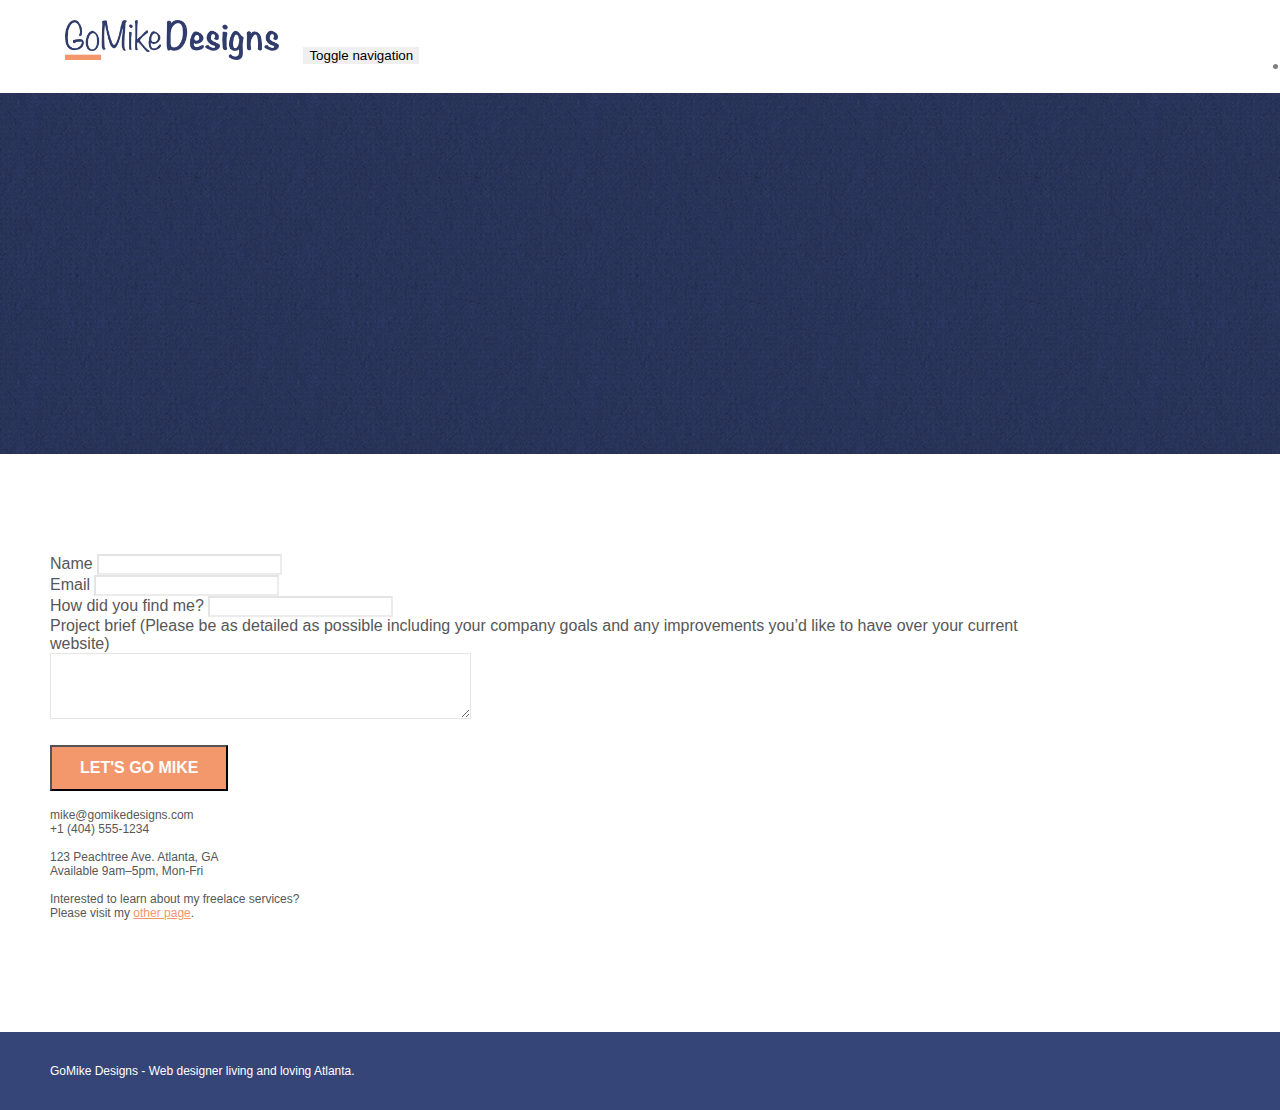
==== page2.html @ a1c53060 "Copied the files into the project" ====
<!doctype html>
<html lang="Default">
<head>
    <meta charset="utf-8">
    <meta name="keywords" content="">
    <meta name="description" content="">
    <meta name="viewport" content="width=device-width, initial-scale=1.0, viewport-fit=cover">
    <link rel="shortcut icon" type="image/png" href="favicon.jpg">
    
	<link rel="stylesheet" type="text/css" href="./css/bootstrap.min.css">
	<link rel="stylesheet" type="text/css" href="style.css">
	<link rel="stylesheet" type="text/css" href="./css/font-awesome.min.css">
	<link rel="stylesheet" type="text/css" href="./css/et-line.min.css">
	
    
	<script src="./js/jquery-2.1.0.min.js"></script>
	<script src="./js/bootstrap.min.js"></script>
	<script src="./js/blocs.min.js"></script>
	<script src="./js/jqBootstrapValidation.js"></script>
	<script src="./js/formHandler.js"></script>
    <title>page2</title>

    
<!-- Analytics -->
 
<!-- Analytics END -->
    
</head>
<body>
<!-- Main container -->
<div class="page-container">
    
<!-- bloc-0 -->
<div class="bloc bgc-white l-bloc " id="bloc-0">
	<div class="container bloc-sm">
		<nav class="navbar row">
			<div class="navbar-header">
				<a class="navbar-brand" href="index.html"><img src="img/atlanta%20web%20design%20logo.png"  height="40" /></a>
				<button id="nav-toggle" type="button" class="ui-navbar-toggle navbar-toggle" data-toggle="collapse" data-target=".navbar-1">
					<span class="sr-only">Toggle navigation</span><span class="icon-bar"></span><span class="icon-bar"></span><span class="icon-bar"></span>
				</button>
			</div>
			<div class="collapse navbar-collapse navbar-1 special-dropdown-nav">
				<ul class="site-navigation nav navbar-nav">
					<li>
						<a href="index.html">Home</a>
					</li>
					<li>
					</li>
					<li>
						<a href="page2.html">page2</a>
					</li>
				</ul>
			</div>
		</nav>
	</div>
</div>
<!-- bloc-0 END -->

<!-- bloc-6 -->
<div class="bloc bg-dots-bg bg-repeat bgc-dark-slate-blue d-bloc bloc-bg-texture texture-paper" id="bloc-6">
	<div class="container bloc-lg">
		<div class="row">
			<div class="col-sm-12">
				<p class="text-center hero-bloc-text tc-white">
					Let&rsquo;s talk web design!
				</p>
				<p class="text-center mg-lg tc-white tight-width-whitespace">
					I&rsquo;m super excited that you want to work together.<br>Please fill in the form below or get in touch so I can learn about your project <br>and we can setup time to &nbsp;talk websites and Atlanta city love.
				</p>
			</div>
		</div>
	</div>
</div>
<!-- bloc-6 END -->

<!-- bloc-7 -->
<div class="bloc bgc-white l-bloc" id="bloc-7">
	<div class="container bloc-lg">
		<div class="row">
			<div class="col-sm-6">
				<form id="form_1" novalidate success-msg="Your message has been sent." fail-msg="Sorry it seems that our mail server is not responding, Sorry for the inconvenience!">
					<div class="form-group">
						<label>
							Name
						</label>
						<input id="name" class="form-control" required />
					</div>
					<div class="form-group">
						<label>
							Email
						</label>
						<input id="email" class="form-control" type="email" required />
					</div>
					<div class="form-group">
						<label>
							How did you find me?
						</label>
						<input class="form-control" type="email" required id="input_504" />
					</div>
					<div class="form-group">
						<label>
							Project brief (Please be as detailed as possible including your company goals and any improvements you&rsquo;d like to have over your current website)<br>
						</label><textarea id="message" class="form-control" rows="4" cols="50" required></textarea>
					</div> 
					<button class="bloc-button btn btn-lg btn-block cta-hero btn-atomic-tangerine" type="submit">
						Let's go Mike
					</button>
				</form>
			</div>
			<div class="col-sm-6">
				<p>
					mike@gomikedesigns.com<br>+1 (404) 555-1234<br> <br>123 Peachtree Ave. Atlanta, GA<br>Available 9am–5pm, Mon-Fri <br> <br>Interested to learn about my freelace services? <br>Please visit my&nbsp;<a class="ltc-atomic-tangerine" href="index.html">other page</a>.
				</p>
			</div>
		</div>
	</div>
</div>
<!-- bloc-7 END -->

<!-- ScrollToTop Button -->
<a class="bloc-button btn btn-d scrollToTop" onclick="scrollToTarget('1')"><span class="fa fa-chevron-up"></span></a>
<!-- ScrollToTop Button END-->


<!-- Footer - bloc-8 -->
<div class="bloc bgc-dark-slate-blue d-bloc" id="bloc-8">
	<div class="container bloc-sm">
		<div class="row">
			<div class="col-sm-12">
				<p class="text-center white">
					GoMike Designs - Web designer living and loving Atlanta.<br>
				</p>
				<div class="row row-no-gutters social">
					<div class="col-sm-3">
						<div class="text-center">
							<a class="social" href="index.html"><span class="fa fa-twitter icon-md"></span></a>
						</div>
					</div>
					<div class="col-sm-3">
						<div class="text-center">
							<a class="social" href="index.html"><span class="fa fa-facebook icon-md"></span></a>
						</div>
					</div>
					<div class="col-sm-3">
						<div class="text-center">
							<a class="social" href="index.html"><span class="fa fa-dribbble icon-md"></span></a>
						</div>
					</div>
					<div class="col-sm-3">
						<div class="text-center">
							<a class="social" href="index.html"><span class="fa fa-instagram icon-md"></span></a>
						</div>
					</div>
				</div>
			</div>
		</div>
	</div>
</div>
<!-- Footer - bloc-8 END -->

</div>
<!-- Main container END -->
    

</body>
</html>
---- style.css ----
body {
    margin: 0;
    padding: 0;
    background: #FFF;
    overflow-x: hidden;
    -webkit-font-smoothing: antialiased;
    -moz-osx-font-smoothing: grayscale;
}

a,
button {
    transition: all .3s ease-in-out;
    outline: none!important;
}

a:hover {
    text-decoration: none;
    cursor: pointer;
}

#page-loading-blocs-notifaction {
    position: fixed;
    top: 0;
    bottom: 0;
    width: 100%;
    z-index: 100000;
    background: #FFFFFF url("img/pageload-spinner.gif") no-repeat center center;
}

.bloc {
    width: 100%;
    clear: both;
    background: 50% 50% no-repeat;
    padding: 0 50px;
    -webkit-background-size: cover;
    -moz-background-size: cover;
    -o-background-size: cover;
    background-size: cover;
    position: relative;
}

.bloc .container {
    padding-left: 0;
    padding-right: 0;
}

.bloc-lg {
    padding: 100px 50px;
}

.bloc-md {
    padding: 50px;
}

.bloc-sm {
    padding: 20px 50px;
}

.bg-center,
.bg-l-edge,
.bg-r-edge,
.bg-t-edge,
.bg-b-edge,
.bg-tl-edge,
.bg-bl-edge,
.bg-tr-edge,
.bg-br-edge,
.bg-repeat {
    -webkit-background-size: auto!important;
    -moz-background-size: auto!important;
    -o-background-size: auto!important;
    background-size: auto!important;
}

.bg-repeat {
    background: repeat;
}

.bg-t-edge {
    background: top no-repeat;
}

.bloc-bg-texture::before {
    content: "";
    background-size: 2px 2px;
    position: absolute;
    top: 0;
    bottom: 0;
    left: 0;
    right: 0;
}

.texture-paper::before {
    background: url("img/texture-paper.png");
    background-size: 280px 280px;
}

.b-parallax {
    background-attachment: fixed;
}

.d-bloc {
    color: rgba(255, 255, 255, .7);
}

.d-bloc button:hover {
    color: rgba(255, 255, 255, .9);
}

.d-bloc .icon-round,
.d-bloc .icon-square,
.d-bloc .icon-rounded,
.d-bloc .icon-semi-rounded-a,
.d-bloc .icon-semi-rounded-b {
    border-color: rgba(255, 255, 255, .9);
}

.d-bloc .divider-h span {
    border-color: rgba(255, 255, 255, .2);
}

.d-bloc .a-btn,
.d-bloc .navbar a,
.d-bloc .navbar-brand,
.d-bloc a .icon-sm,
.d-bloc a .icon-md,
.d-bloc a .icon-lg,
.d-bloc a .icon-xl,
.d-bloc h1 a,
.d-bloc h2 a,
.d-bloc h3 a,
.d-bloc h4 a,
.d-bloc h5 a,
.d-bloc h6 a,
.d-bloc p a {
    color: rgba(255, 255, 255, .6);
}

.d-bloc .a-btn:hover,
.d-bloc .navbar a:hover,
.d-bloc .navbar-brand:hover,
.d-bloc a:hover .icon-sm,
.d-bloc a:hover .icon-md,
.d-bloc a:hover .icon-lg,
.d-bloc a:hover .icon-xl,
.d-bloc h1 a:hover,
.d-bloc h2 a:hover,
.d-bloc h3 a:hover,
.d-bloc h4 a:hover,
.d-bloc h5 a:hover,
.d-bloc h6 a:hover,
.d-bloc p a:hover {
    color: rgba(255, 255, 255, 1);
}

.d-bloc .navbar-toggle .icon-bar {
    background: rgba(255, 255, 255, 1);
}

.d-bloc .btn-wire,
.d-bloc .btn-wire:hover {
    color: rgba(255, 255, 255, 1);
    border-color: rgba(255, 255, 255, 1);
}

.d-bloc .panel {
    color: rgba(0, 0, 0, .5);
}

.d-bloc .panel button:hover {
    color: rgba(0, 0, 0, .7);
}

.d-bloc .panel icon {
    border-color: rgba(0, 0, 0, .7);
}

.d-bloc .panel .divider-h span {
    border-color: rgba(0, 0, 0, .1);
}

.d-bloc .panel .a-btn {
    color: rgba(0, 0, 0, .6);
}

.d-bloc .panel .a-btn:hover {
    color: rgba(0, 0, 0, 1);
}

.d-bloc .panel .btn-wire,
.d-bloc .panel .btn-wire:hover {
    color: rgba(0, 0, 0, .7);
    border-color: rgba(0, 0, 0, .3);
}

.d-bloc .panel,
.l-bloc {
    color: rgba(0, 0, 0, .5);
}

.d-bloc .panel button:hover,
.l-bloc button:hover {
    color: rgba(0, 0, 0, .7);
}

.l-bloc .icon-round,
.l-bloc .icon-square,
.l-bloc .icon-rounded,
.l-bloc .icon-semi-rounded-a,
.l-bloc .icon-semi-rounded-b {
    border-color: rgba(0, 0, 0, .7);
}

.d-bloc .panel .divider-h span,
.l-bloc .divider-h span {
    border-color: rgba(0, 0, 0, .1);
}

.d-bloc .panel .a-btn,
.l-bloc .a-btn,
.l-bloc .navbar a,
.l-bloc .navbar-brand,
.l-bloc a .icon-sm,
.l-bloc a .icon-md,
.l-bloc a .icon-lg,
.l-bloc a .icon-xl,
.l-bloc h1 a,
.l-bloc h2 a,
.l-bloc h3 a,
.l-bloc h4 a,
.l-bloc h5 a,
.l-bloc h6 a,
.l-bloc p a {
    color: rgba(0, 0, 0, .6);
}

.d-bloc .panel .a-btn:hover,
.l-bloc .a-btn:hover,
.l-bloc .navbar a:hover,
.l-bloc .navbar-brand:hover,
.l-bloc a:hover .icon-sm,
.l-bloc a:hover .icon-md,
.l-bloc a:hover .icon-lg,
.l-bloc a:hover .icon-xl,
.l-bloc h1 a:hover,
.l-bloc h2 a:hover,
.l-bloc h3 a:hover,
.l-bloc h4 a:hover,
.l-bloc h5 a:hover,
.l-bloc h6 a:hover,
.l-bloc p a:hover {
    color: rgba(0, 0, 0, 1);
}

.l-bloc .navbar-toggle .icon-bar {
    color: rgba(0, 0, 0, .6);
}

.d-bloc .panel .btn-wire,
.d-bloc .panel .btn-wire:hover,
.l-bloc .btn-wire,
.l-bloc .btn-wire:hover {
    color: rgba(0, 0, 0, .7);
    border-color: rgba(0, 0, 0, .3);
}

.voffset {
    margin-top: 30px;
}

.voffset-lg {
    margin-top: 80px;
}

.row-no-gutters {
    margin-right: 0;
    margin-left: 0;
}

.row.row-no-gutters > [class^="col-"],
.row.row-no-gutters > [class*=" col-"] {
    padding-right: 0;
    padding-left: 0;
}

#bloc-2-services p {
    font-size: 11px;
}

.navbar {
    margin-bottom: 0;
    z-index: 1;
}

.navbar-brand {
    height: auto;
    padding: 3px 15px;
    font-size: 25px;
    font-weight: normal;
    font-weight: 600;
    line-height: 44px;
}

.navbar-brand img {
    max-height: 200px;
    margin: 0 5px 0 0;
    display: inline;
}

.navbar-brand img[src$=svg] {
    min-width: 100px;
}

.nav-center .navbar-brand img {
    margin: 0;
}

.navbar .nav {
    padding-top: 2px;
    margin-right: -16px;
    float: right;
    z-index: 1;
}

.nav > li {
    float: left;
    margin-top: 4px;
    font-size: 16px;
}

.navbar-nav .open .dropdown-menu > li > a {
    text-align: inherit;
}

.nav > li a:hover,
.nav > li a:focus {
    background: transparent;
}

.navbar-toggle {
    margin: 10px 10px 0 0;
    border: 0px;
}

.navbar-toggle:hover {
    background: transparent!important;
}

.navbar-toggle .icon-bar {
    background-color: rgba(0, 0, 0, .5);
    width: 26px;
}

.nav-invert .navbar .nav {
    float: left;
}

.nav-invert .navbar-header,
.nav-invert .navbar-brand {
    float: right;
    position: relative;
    z-index: 2;
}

@media (min-width: 768px) {
    .site-navigation {
        position: absolute;
        top: 50%;
        right: 20px;
        transform: translate(0, -50%);
        -webkit-transform: translateY(-50%);
    }
    .nav > li .dropdown-menu a,
    .nav > li .dropdown-menu a:hover {
        color: #484848;
    }
    .nav-invert .site-navigation {
        left: 0;
        right: 0;
    }
    .nav-center {
        text-align: center;
    }
    .nav-center .navbar-header {
        width: 100%;
    }
    .nav-center .navbar-header,
    .nav-center .navbar-brand,
    .nav-center .nav > li {
        float: none;
        display: inline-block;
    }
    .nav-center .site-navigation {
        position: relative;
        width: 100%;
        right: 0;
        margin-right: 0px;
        margin-top: 20px;
    }
    .nav-center.mini-nav .navbar-toggle {
        float: none;
        margin: 10px auto 0;
    }
}

.nav > li > .dropdown a {
    background: none!important;
    display: block;
    padding: 14px 15px;
}

nav .caret {
    margin: 0 5px;
}

.dropdown-menu .dropdown-menu {
    top: -8px;
    left: 100%;
}

.dropdown-menu .dropmenu-flow-right {
    top: 100%;
    left: 0;
    margin-left: -1px;
    border-top-left-radius: 0;
    border-top-right-radius: 0;
}

.dropdown-menu .dropdown span {
    border: 4px solid black;
    border-top-color: transparent;
    border-right-color: transparent;
    border-bottom-color: transparent;
    margin: 6px -5px 0 0!important;
    float: right;
}

.mg-md {
    margin-top: 10px;
    margin-bottom: 20px;
}

.mg-lg {
    margin-top: 10px;
    margin-bottom: 40px;
}

.btn {
    margin: 0 5px 5px 0;
}

.btn.pull-right {
    margin: 0 0 5px 5px;
}

.btn-d,
.btn-d:hover,
.btn-d:focus {
    color: #FFF;
    background: rgba(0, 0, 0, .3);
}

button {
    outline: none!important;
}

.btn-rd {
    border-radius: 40px;
}

.btn-clean {
    border: 1px solid rgba(0, 0, 0, .08);
    border-bottom-color: rgba(0, 0, 0, .1);
    text-shadow: 0 1px 0 rgba(0, 0, 1, .1);
    box-shadow: 0 1px 3px rgba(0, 0, 1, .25), inset 0 1px 0 0 rgba(255, 255, 255, .15);
}

.icon-md {
    font-size: 30px!important;
}

.icon-lg {
    font-size: 60px!important;
}

.sm-shadow {
    text-shadow: 0 1px 2px rgba(0, 0, 0, .3);
}

.panel-sq,
.panel-sq .panel-heading,
.panel-sq .panel-footer {
    border-radius: 0;
}

.panel-rd {
    border-radius: 30px;
}

.panel-rd .panel-heading {
    border-radius: 29px 29px 0 0;
}

.panel-rd .panel-footer {
    border-radius: 0 0 29px 29px;
}

.form-control {
    border-color: rgba(0, 0, 0, .1);
    box-shadow: none;
}

.scrollToTop {
    width: 40px;
    height: 40px;
    position: fixed;
    bottom: 20px;
    right: 20px;
    opacity: 0;
    z-index: 500;
    transition: all .3s ease-in-out;
}

.scrollToTop span {
    margin-top: 6px;
}

.showScrollTop {
    font-size: 14px;
    opacity: 1;
}

a[data-lightbox] {
    position: relative;
    display: block;
    text-align: center;
}

a[data-lightbox]:hover::before {
    content: "+";
    font-family: "HelveticaNeue-Light", "Helvetica Neue Light", "Helvetica Neue", Helvetica, Arial;
    font-size: 32px;
    width: 50px;
    height: 50px;
    margin-left: -25px;
    border-radius: 50%;
    background: rgba(0, 0, 0, .6);
    color: #FFF;
    font-weight: 100;
    z-index: 1;
    position: absolute;
    top: 50%;
    transform: translateY(-50%);
    -webkit-transform: translateY(-50%);
}

a[data-lightbox]:hover img {
    opacity: 0.6;
    -webkit-animation-fill-mode: none;
    animation-fill-mode: none;
}

#lightbox-modal {
    display: flex;
    align-items: center;
}

#lightbox-modal .modal-dialog {
    width: 90%;
    max-width: 900px;
    margin: 0 auto 0;
}

#lightbox-modal .modal-dialog img {
    max-height: 90vh;
    margin: 0 auto;
}

.lightbox-caption {
    padding: 20px;
    color: #FFF;
    background: rgba(0, 0, 0, .5);
    position: absolute;
    left: 15px;
    right: 15px;
    bottom: 5px;
}

.close-lightbox {
    color: #FFF;
    font-size: 30px;
    position: absolute;
    top: 20px;
    right: 20px;
    z-index: 20;
    background: rgba(0, 0, 0, .5);
    border: none;
    line-height: 30px;
    padding: 0 9px 5px;
    opacity: 0.3;
}

.close-lightbox:hover,
.next-lightbox:hover,
.prev-lightbox:hover {
    opacity: 1.0;
    color: #FFF;
}

.next-lightbox,
.prev-lightbox {
    font-size: 20px;
    color: rgba(255, 255, 255, .9);
    background: rgba(0, 0, 0, .5);
    transition: all .2s ease-in-out;
    position: absolute;
    top: 45%;
    z-index: 1;
    opacity: 0.4;
}

.next-lightbox {
    padding: 6px 8px 1px 13px;
    right: 25px;
}

.prev-lightbox {
    padding: 6px 13px 1px 10px;
    left: 25px;
}

.snapshot-lb .modal-body {
    padding-bottom: 45px;
}

.snapshot-lb .lightbox-caption {
    padding: 0;
    color: rgba(0, 0, 0, .5);
    background: none;
}

h1,
h2,
h3,
h4,
h5,
h6,
p,
label,
.btn,
a {
    font-family: "helvetica";
    font-weight: 400;
    color: #575757!important;
}

.container {
    max-width: 1000px;
}

.hero-bloc-text {
    font-size: 38px;
}

.hero-bloc-text-sub {
    font-size: 36px;
}

.statement-bloc-text {
    line-height: 26px;
    font-style: italic;
    font-size: 20px;
    text-align: center;
    font-weight: lighter;
    max-width: 520px;
    margin: auto auto auto auto;
}

p {
    font-size: 12px;
}

.tight-width-whitespace {
    max-width: 600px;
    margin: auto auto auto auto;
}

.h1 {
    font-size: 20px;
    font-family: "Open Sans";
}

.cta-hero {
    margin-top: 22px;
    color: #FFFFFF!important;
    text-transform: uppercase;
    padding: 12px 28px 12px 28px;
    font-size: 1.0em;
    font-weight: 700;
}

.social {
    max-width: 400px;
    margin: auto auto auto auto;
}

h2 {
    font-size: 22px;
    line-height: 1.4em;
}

h3 {
    font-size: 15px;
    text-transform: uppercase;
    font-weight: 700;
    color: #333333!important;
}

.med-width-whitespace {
    max-width: 800px;
    margin: auto auto auto auto;
    box-shadow: 0px 0px 0px #000000;
}

h1 {
    color: #333333!important;
}

h4 {
    color: #333333!important;
}

.icons {
    margin-bottom: 14px;
    margin-top: 24px;
}

.white {
    color: #FFFFFF!important;
}

.portfolio-thumb {
    margin-bottom: 24px;
}

.portfolio-row {
    margin-bottom: 44px;
    margin-top: 50px;
}

.avatar {
    box-shadow: 0px 4px 9px rgba(0, 0, 0, 0.3);
}

.black-background {
    background-color: rgba(35, 31, 32, 0.7);
    padding: 40px 40px 40px 40px;
}

.bold-link {
    font-weight: 900;
    text-decoration: underline!important;
}

.service-header {
    font-size: 15px;
    font-weight: 700;
    text-transform: uppercase;
}

.bgc-white {
    background-color: #FFFFFF;
}

.bgc-dark-slate-blue {
    background-color: #364577;
}

.bgc-atomic-tangerine {
    background-color: #F3976C;
}

.tc-white {
    color: #364577!important;
}

.btn-atomic-tangerine {
    background: #F3976C;
    color: #FFFFFF!important;
}

.btn-atomic-tangerine:hover {
    background: #c27956!important;
    color: #FFFFFF!important;
}

.ltc-white {
    color: #FFFFFF!important;
}

.ltc-white:hover {
    color: #cccccc!important;
}

.ltc-atomic-tangerine {
    color: #F3976C!important;
}

.ltc-atomic-tangerine:hover {
    color: #c27956!important;
}

.icon-dark-slate-blue {
    color: #364577!important;
    border-color: #364577!important;
}

.bg-dots-bg {
    background-image: url("img/dots-bg.png");
}

.bg-lines-h2-bg {
    background-image: url("img/lines-h2-bg.png");
}

.bg-atlanta-20made-20sign {
    background-image: url("img/atlanta%20made%20sign.jpg");
}

.bg-atlanta-20made-20sign-20orange {
    background-image: url("img/atlanta%20made%20sign%20orange.jpg");
}

@media (max-width: 1024px) {
    .bloc {
        padding-left: 20px;
        padding-right: 20px;
    }
    .bloc.full-width-bloc,
    .bloc-tile-2.full-width-bloc .container,
    .bloc-tile-3.full-width-bloc .container,
    .bloc-tile-4.full-width-bloc .container {
        padding-left: 0;
        padding-right: 0;
    }
}

@media (max-width: 992px) and (min-width: 768px) {
    .navbar .nav {
        max-width: 80%
    }
    .nav-center.navbar .nav {
        max-width: 100%
    }
}

@media only screen and (min-device-width: 768px) and (max-device-width: 1024px) and (orientation: landscape) {
    .b-parallax {
        background-attachment: scroll;
    }
}

@media only screen and (min-device-width: 1024px) and (max-device-width: 1366px) and (-webkit-min-device-pixel-ratio: 1.5) {
    .b-parallax {
        background-attachment: scroll;
    }
}

@media (max-width: 991px) {
    .container {
        width: 100%;
    }
    .b-parallax {
        background-attachment: scroll;
    }
    .page-container,
    #hero-bloc {
        overflow-x: hidden;
        position: relative;
    }
    .bloc {
        padding-left: constant(safe-area-inset-left);
        padding-right: constant(safe-area-inset-right);
    }
    .bloc-group,
    .bloc-group .bloc {
        display: block;
        width: 100%;
    }
    .bloc-fill-screen .fill-bloc-top-edge,
    .bloc-fill-screen .fill-bloc-bottom-edge {
        padding: 0 20px;
        padding-left: constant(safe-area-inset-left);
        padding-right: constant(safe-area-inset-right);
    }
}

@media (max-width: 767px) {
    .page-container {
        overflow-x: hidden;
        position: relative;
    }
    h1,
    h2,
    h3,
    h4,
    h5,
    h6,
    p,
    #disqus_thread {
        padding-left: 10px!important;
        padding-right: 10px!important;
    }
    .b-parallax {
        background-attachment: scroll;
    }
    .navbar .nav {
        padding-top: 0;
        border-top: 1px solid rgba(0, 0, 0, .2);
        float: none!important;
    }
    .navbar.row {
        margin-left: 0;
        margin-right: 0;
    }
    .site-navigation {
        position: inherit;
        transform: none;
        -webkit-transform: none;
        -ms-transform: none;
    }
    .nav > li {
        margin-top: 0;
        border-bottom: 1px solid rgba(0, 0, 0, .1);
        background: rgba(0, 0, 0, .05);
        text-align: left;
        padding-left: 15px;
        width: 100%;
    }
    .nav > li:hover {
        background: rgba(0, 0, 0, .08);
    }
    .dropdown .dropdown a .caret {
        float: none;
        margin: 5px 0 0 10px!important;
        border: 4px solid black;
        border-bottom-color: transparent;
        border-right-color: transparent;
        border-left-color: transparent;
    }
    #hero-bloc .navbar .nav {
        background: rgba(0, 0, 0, .8);
    }
    #hero-bloc .navbar .nav a {
        color: rgba(255, 255, 255, .6);
    }
    .hero {
        padding: 50px 0;
    }
    .hero-nav {
        left: -1px;
        right: -1px;
    }
    .navbar-collapse {
        padding: 0;
        overflow-x: hidden;
        -webkit-box-shadow: none;
        box-shadow: none;
    }
    .navbar-brand img {
        max-height: 40px;
        width: auto;
    }
    .nav-invert .navbar-header {
        float: none;
        width: 100%;
    }
    .nav-invert .navbar-toggle {
        float: left;
        margin-left: 10px;
    }
    .bloc {
        padding-left: 0;
        padding-right: 0;
    }
    .bloc-xxl,
    .bloc-xl,
    .bloc-lg {
        padding: 40px 0;
    }
    .bloc-sm,
    .bloc-md {
        padding-left: 0;
        padding-right: 0;
    }
    .bloc-tile-2 .container,
    .bloc-tile-3 .container,
    .bloc-tile-4 .container,
    .bloc-fill-screen .fill-bloc-top-edge,
    .bloc-fill-screen .fill-bloc-bottom-edge {
        padding-left: 0;
        padding-right: 0;
    }
    .a-block {
        padding: 0 10px;
    }
    .btn-dwn {
        display: none;
    }
    .voffset {
        margin-top: 5px;
    }
    .voffset-md {
        margin-top: 20px;
    }
    .voffset-lg {
        margin-top: 30px;
    }
    form {
        padding: 5px;
    }
    .close-lightbox {
        display: inline-block;
    }
    .blocsapp-device-iphone5 {
        background-size: 216px 425px;
        padding-top: 60px;
        width: 216px;
        height: 425px;
    }
    .blocsapp-device-iphone5 img {
        width: 180px;
        height: 320px;
    }
}

@media (max-width: 400px) {
    .bloc {
        padding-left: 0;
        padding-right: 0;
    }
}

@media (max-width: 767px) {
    .bloc-mob-center-text {
        text-align: center;
    }
}
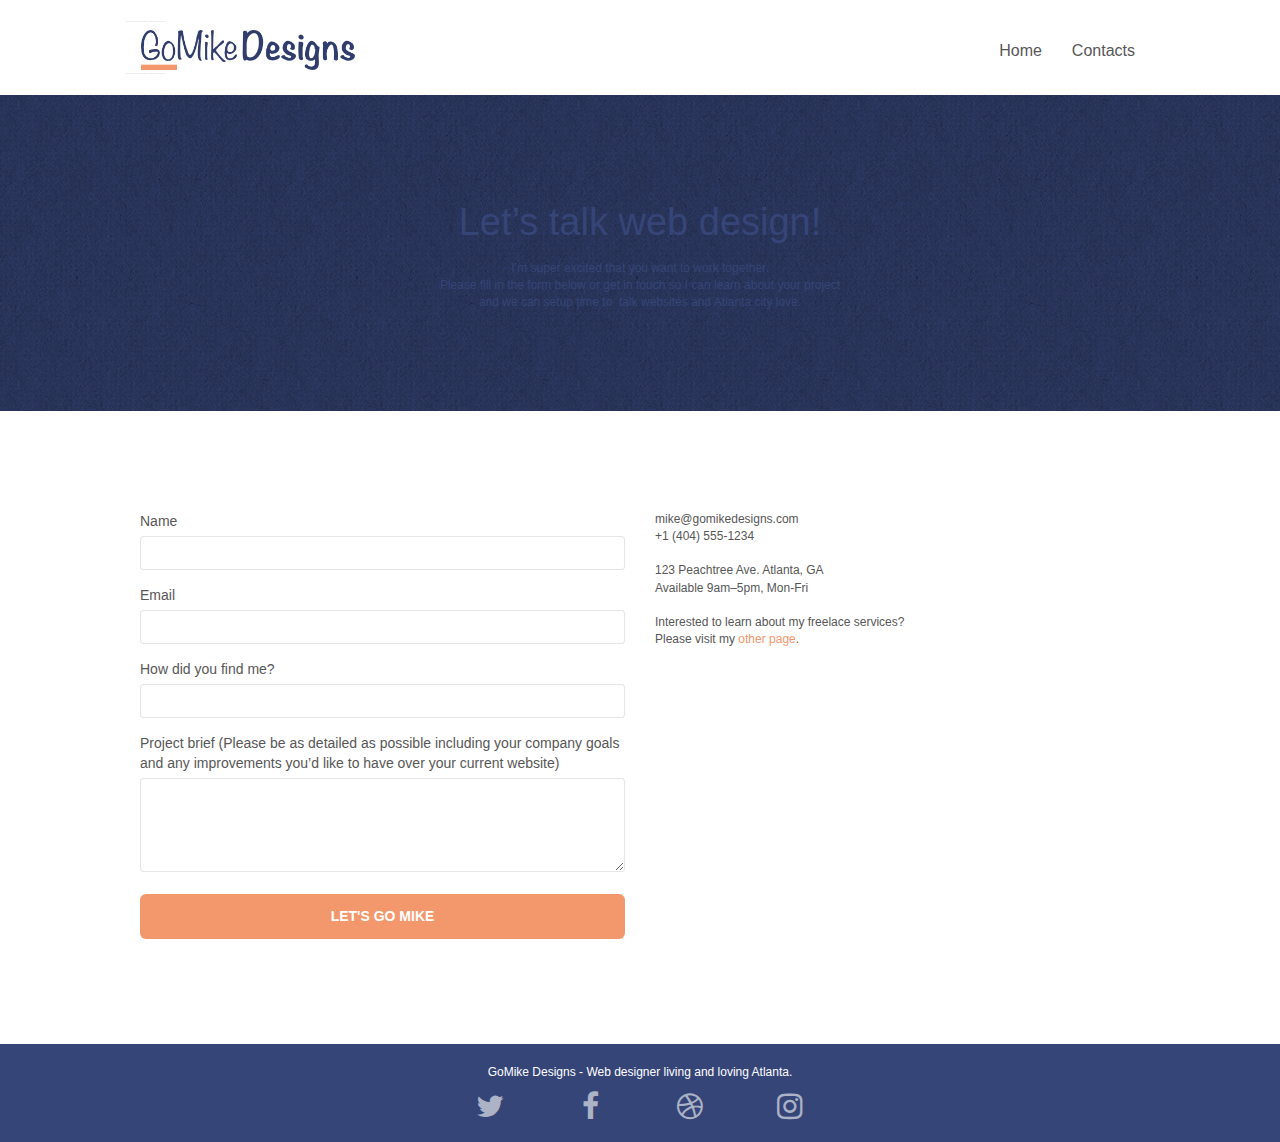
==== commit bd1fef34: "Update page2.html" ====
--- a/page2.html
+++ b/page2.html
@@ -1,167 +1,227 @@
-<!doctype html>
+<!DOCTYPE html>
 <html lang="Default">
-<head>
-    <meta charset="utf-8">
-    <meta name="keywords" content="">
-    <meta name="description" content="">
-    <meta name="viewport" content="width=device-width, initial-scale=1.0, viewport-fit=cover">
-    <link rel="shortcut icon" type="image/png" href="favicon.jpg">
-    
-	<link rel="stylesheet" type="text/css" href="./css/bootstrap.min.css">
-	<link rel="stylesheet" type="text/css" href="style.css">
-	<link rel="stylesheet" type="text/css" href="./css/font-awesome.min.css">
-	<link rel="stylesheet" type="text/css" href="./css/et-line.min.css">
-	
-    
-	<script src="./js/jquery-2.1.0.min.js"></script>
-	<script src="./js/bootstrap.min.js"></script>
-	<script src="./js/blocs.min.js"></script>
-	<script src="./js/jqBootstrapValidation.js"></script>
-	<script src="./js/formHandler.js"></script>
-    <title>page2</title>
-
-    
-<!-- Analytics -->
- 
-<!-- Analytics END -->
-    
-</head>
-<body>
-<!-- Main container -->
-<div class="page-container">
-    
-<!-- bloc-0 -->
-<div class="bloc bgc-white l-bloc " id="bloc-0">
-	<div class="container bloc-sm">
-		<nav class="navbar row">
-			<div class="navbar-header">
-				<a class="navbar-brand" href="index.html"><img src="img/atlanta%20web%20design%20logo.png"  height="40" /></a>
-				<button id="nav-toggle" type="button" class="ui-navbar-toggle navbar-toggle" data-toggle="collapse" data-target=".navbar-1">
-					<span class="sr-only">Toggle navigation</span><span class="icon-bar"></span><span class="icon-bar"></span><span class="icon-bar"></span>
-				</button>
-			</div>
-			<div class="collapse navbar-collapse navbar-1 special-dropdown-nav">
-				<ul class="site-navigation nav navbar-nav">
-					<li>
-						<a href="index.html">Home</a>
-					</li>
-					<li>
-					</li>
-					<li>
-						<a href="page2.html">page2</a>
-					</li>
-				</ul>
-			</div>
-		</nav>
-	</div>
-</div>
-<!-- bloc-0 END -->
-
-<!-- bloc-6 -->
-<div class="bloc bg-dots-bg bg-repeat bgc-dark-slate-blue d-bloc bloc-bg-texture texture-paper" id="bloc-6">
-	<div class="container bloc-lg">
-		<div class="row">
-			<div class="col-sm-12">
-				<p class="text-center hero-bloc-text tc-white">
-					Let&rsquo;s talk web design!
-				</p>
-				<p class="text-center mg-lg tc-white tight-width-whitespace">
-					I&rsquo;m super excited that you want to work together.<br>Please fill in the form below or get in touch so I can learn about your project <br>and we can setup time to &nbsp;talk websites and Atlanta city love.
-				</p>
-			</div>
-		</div>
-	</div>
-</div>
-<!-- bloc-6 END -->
-
-<!-- bloc-7 -->
-<div class="bloc bgc-white l-bloc" id="bloc-7">
-	<div class="container bloc-lg">
-		<div class="row">
-			<div class="col-sm-6">
-				<form id="form_1" novalidate success-msg="Your message has been sent." fail-msg="Sorry it seems that our mail server is not responding, Sorry for the inconvenience!">
-					<div class="form-group">
-						<label>
-							Name
-						</label>
-						<input id="name" class="form-control" required />
-					</div>
-					<div class="form-group">
-						<label>
-							Email
-						</label>
-						<input id="email" class="form-control" type="email" required />
-					</div>
-					<div class="form-group">
-						<label>
-							How did you find me?
-						</label>
-						<input class="form-control" type="email" required id="input_504" />
-					</div>
-					<div class="form-group">
-						<label>
-							Project brief (Please be as detailed as possible including your company goals and any improvements you&rsquo;d like to have over your current website)<br>
-						</label><textarea id="message" class="form-control" rows="4" cols="50" required></textarea>
-					</div> 
-					<button class="bloc-button btn btn-lg btn-block cta-hero btn-atomic-tangerine" type="submit">
-						Let's go Mike
-					</button>
-				</form>
-			</div>
-			<div class="col-sm-6">
-				<p>
-					mike@gomikedesigns.com<br>+1 (404) 555-1234<br> <br>123 Peachtree Ave. Atlanta, GA<br>Available 9am–5pm, Mon-Fri <br> <br>Interested to learn about my freelace services? <br>Please visit my&nbsp;<a class="ltc-atomic-tangerine" href="index.html">other page</a>.
-				</p>
-			</div>
-		</div>
-	</div>
-</div>
-<!-- bloc-7 END -->
-
-<!-- ScrollToTop Button -->
-<a class="bloc-button btn btn-d scrollToTop" onclick="scrollToTarget('1')"><span class="fa fa-chevron-up"></span></a>
-<!-- ScrollToTop Button END-->
-
-
-<!-- Footer - bloc-8 -->
-<div class="bloc bgc-dark-slate-blue d-bloc" id="bloc-8">
-	<div class="container bloc-sm">
-		<div class="row">
-			<div class="col-sm-12">
-				<p class="text-center white">
-					GoMike Designs - Web designer living and loving Atlanta.<br>
-				</p>
-				<div class="row row-no-gutters social">
-					<div class="col-sm-3">
-						<div class="text-center">
-							<a class="social" href="index.html"><span class="fa fa-twitter icon-md"></span></a>
-						</div>
-					</div>
-					<div class="col-sm-3">
-						<div class="text-center">
-							<a class="social" href="index.html"><span class="fa fa-facebook icon-md"></span></a>
-						</div>
-					</div>
-					<div class="col-sm-3">
-						<div class="text-center">
-							<a class="social" href="index.html"><span class="fa fa-dribbble icon-md"></span></a>
-						</div>
-					</div>
-					<div class="col-sm-3">
-						<div class="text-center">
-							<a class="social" href="index.html"><span class="fa fa-instagram icon-md"></span></a>
-						</div>
-					</div>
-				</div>
-			</div>
-		</div>
-	</div>
-</div>
-<!-- Footer - bloc-8 END -->
-
-</div>
-<!-- Main container END -->
-    
-
-</body>
+  <head>
+    <meta charset="utf-8" />
+    <meta name="keywords" content="" />
+    <meta name="description" content="" />
+    <meta
+      name="viewport"
+      content="width=device-width, initial-scale=1.0, viewport-fit=cover"
+    />
+    <link rel="shortcut icon" type="image/png" href="favicon.jpg" />
+
+    <link rel="stylesheet" type="text/css" href="./css/bootstrap.css" />
+    <link rel="stylesheet" type="text/css" href="style.css" />
+    <link rel="stylesheet" type="text/css" href="./css/font-awesome.css" />
+    <link rel="stylesheet" type="text/css" href="./css/et-line.css" />
+
+    <script src="./js/jquery-2.1.0.js"></script>
+    <script src="./js/bootstrap.js"></script>
+    <script src="./js/blocs.js"></script>
+    <script src="./js/gmaps.js"></script>
+
+    <title>Contacts</title>
+
+    <!-- Analytics -->
+
+    <!-- Analytics END -->
+  </head>
+  <body>
+    <!-- Main container -->
+    <div class="page-container">
+      <!-- bloc-0 -->
+      <div class="bloc bgc-white l-bloc" id="bloc-0">
+        <div class="container bloc-sm">
+          <nav class="navbar row">
+            <div class="navbar-header">
+              <div class="keywords" style="color: #cccccc; font-size: 1px">
+                web agency atlanta, web strategy, web design, logo, website,
+                web, internet, logo design
+              </div>
+              <a class="navbar-brand" href="index.html"
+                ><img
+                  src="img/atlanta%20web%20design%20logo.png"
+                  alt="logo, seo, google, website, internet, web design, design agency"
+                  height="40"
+              /></a>
+              <div class="keywords" style="color: #cccccc; font-size: 1px">
+                web agency atlanta, web strategy, web design, logo, website,
+                web, internet, logo design
+              </div>
+
+              <button
+                id="nav-toggle"
+                type="button"
+                class="ui-navbar-toggle navbar-toggle"
+                data-toggle="collapse"
+                data-target=".navbar-1"
+              >
+                <span class="sr-only">Toggle navigation</span
+                ><span class="icon-bar"></span><span class="icon-bar"></span
+                ><span class="icon-bar"></span>
+              </button>
+            </div>
+            <div class="collapse navbar-collapse navbar-1 special-dropdown-nav">
+              <ul class="site-navigation nav navbar-nav">
+                <li>
+                  <a href="index.html">Home</a>
+                </li>
+                <li></li>
+                <li>
+                  <a href="page2.html">Contacts</a>
+                </li>
+              </ul>
+            </div>
+          </nav>
+        </div>
+      </div>
+      <!-- bloc-0 END -->
+
+      <!-- bloc-6 -->
+      <div
+        class="bloc bg-dots-bg bg-repeat bgc-dark-slate-blue d-bloc bloc-bg-texture texture-paper"
+        id="bloc-6"
+      >
+        <div class="container bloc-lg">
+          <div class="row">
+            <div class="col-sm-12">
+              <p class="text-center hero-bloc-text tc-white">
+                Let&rsquo;s talk web design!
+              </p>
+              <p class="text-center mg-lg tc-white tight-width-whitespace">
+                I&rsquo;m super excited that you want to work together.<br />Please
+                fill in the form below or get in touch so I can learn about your
+                project <br />and we can setup time to &nbsp;talk websites and
+                Atlanta city love.
+              </p>
+            </div>
+          </div>
+        </div>
+      </div>
+      <!-- bloc-6 END -->
+
+      <!-- bloc-7 -->
+      <div class="bloc bgc-white l-bloc" id="bloc-7">
+        <div class="container bloc-lg">
+          <div class="row">
+            <div class="col-sm-6">
+              <form
+                id="form_1"
+                novalidate
+                success-msg="Your message has been sent."
+                fail-msg="Sorry it seems that our mail server is not responding, Sorry for the inconvenience!"
+              >
+                <div class="form-group">
+                  <label> Name </label>
+                  <input id="name" class="form-control" required />
+                </div>
+                <div class="form-group">
+                  <label> Email </label>
+                  <input
+                    id="email"
+                    class="form-control"
+                    type="email"
+                    required
+                  />
+                </div>
+                <div class="form-group">
+                  <label> How did you find me? </label>
+                  <input
+                    class="form-control"
+                    type="email"
+                    required
+                    id="input_504"
+                  />
+                </div>
+                <div class="form-group">
+                  <label>
+                    Project brief (Please be as detailed as possible including
+                    your company goals and any improvements you&rsquo;d like to
+                    have over your current website)<br /> </label
+                  ><textarea
+                    id="message"
+                    class="form-control"
+                    rows="4"
+                    cols="50"
+                    required
+                  ></textarea>
+                </div>
+                <button
+                  class="bloc-button btn btn-lg btn-block cta-hero btn-atomic-tangerine"
+                  type="submit"
+                >
+                  Let's go Mike
+                </button>
+              </form>
+            </div>
+            <div class="col-sm-6">
+              <p>
+                mike@gomikedesigns.com<br />+1 (404) 555-1234<br />
+                <br />123 Peachtree Ave. Atlanta, GA<br />Available 9am–5pm,
+                Mon-Fri <br />
+                <br />Interested to learn about my freelace services?
+                <br />Please visit my&nbsp;<a
+                  class="ltc-atomic-tangerine"
+                  href="index.html"
+                  >other page</a
+                >.
+              </p>
+            </div>
+          </div>
+        </div>
+      </div>
+      <!-- bloc-7 END -->
+
+      <!-- ScrollToTop Button -->
+      <a class="bloc-button btn btn-d scrollToTop" onclick="scrollToTarget('1')"
+        ><span class="fa fa-chevron-up"></span
+      ></a>
+      <!-- ScrollToTop Button END-->
+
+      <!-- Footer - bloc-8 -->
+      <div class="bloc bgc-dark-slate-blue d-bloc" id="bloc-8">
+        <div class="container bloc-sm">
+          <div class="row">
+            <div class="col-sm-12">
+              <p class="text-center white">
+                GoMike Designs - Web designer living and loving Atlanta.<br />
+              </p>
+              <div class="row row-no-gutters social">
+                <div class="col-sm-3">
+                  <div class="text-center">
+                    <a class="social" href="index.html"
+                      ><span class="fa fa-twitter icon-md"></span
+                    ></a>
+                  </div>
+                </div>
+                <div class="col-sm-3">
+                  <div class="text-center">
+                    <a class="social" href="index.html"
+                      ><span class="fa fa-facebook icon-md"></span
+                    ></a>
+                  </div>
+                </div>
+                <div class="col-sm-3">
+                  <div class="text-center">
+                    <a class="social" href="index.html"
+                      ><span class="fa fa-dribbble icon-md"></span
+                    ></a>
+                  </div>
+                </div>
+                <div class="col-sm-3">
+                  <div class="text-center">
+                    <a class="social" href="index.html"
+                      ><span class="fa fa-instagram icon-md"></span
+                    ></a>
+                  </div>
+                </div>
+              </div>
+            </div>
+          </div>
+        </div>
+      </div>
+      <!-- Footer - bloc-8 END -->
+    </div>
+    <!-- Main container END -->
+  </body>
 </html>
--- a/css/et-line.css
+++ b/css/et-line.css
@@ -0,0 +1,421 @@
+@font-face {
+  font-family: et-line;
+  src: url(../fonts/et-line.eot);
+  src: url(../fonts/et-line.eot?#iefix) format('embedded-opentype'),
+    url(../fonts/et-line.woff) format('woff'),
+    url(../fonts/et-line.ttf) format('truetype'),
+    url(../fonts/et-line.svg#et-line) format('svg');
+  font-weight: 400;
+  font-style: normal;
+}
+.et-icon-adjustments,
+.et-icon-alarmclock,
+.et-icon-anchor,
+.et-icon-aperture,
+.et-icon-attachment,
+.et-icon-bargraph,
+.et-icon-basket,
+.et-icon-beaker,
+.et-icon-bike,
+.et-icon-book-open,
+.et-icon-briefcase,
+.et-icon-browser,
+.et-icon-calendar,
+.et-icon-camera,
+.et-icon-caution,
+.et-icon-chat,
+.et-icon-circle-compass,
+.et-icon-clipboard,
+.et-icon-clock,
+.et-icon-cloud,
+.et-icon-compass,
+.et-icon-desktop,
+.et-icon-dial,
+.et-icon-document,
+.et-icon-documents,
+.et-icon-download,
+.et-icon-dribbble,
+.et-icon-edit,
+.et-icon-envelope,
+.et-icon-expand,
+.et-icon-facebook,
+.et-icon-flag,
+.et-icon-focus,
+.et-icon-gears,
+.et-icon-genius,
+.et-icon-gift,
+.et-icon-global,
+.et-icon-globe,
+.et-icon-googleplus,
+.et-icon-grid,
+.et-icon-happy,
+.et-icon-hazardous,
+.et-icon-heart,
+.et-icon-hotairballoon,
+.et-icon-hourglass,
+.et-icon-key,
+.et-icon-laptop,
+.et-icon-layers,
+.et-icon-lifesaver,
+.et-icon-lightbulb,
+.et-icon-linegraph,
+.et-icon-linkedin,
+.et-icon-lock,
+.et-icon-magnifying-glass,
+.et-icon-map,
+.et-icon-map-pin,
+.et-icon-megaphone,
+.et-icon-mic,
+.et-icon-mobile,
+.et-icon-newspaper,
+.et-icon-notebook,
+.et-icon-paintbrush,
+.et-icon-paperclip,
+.et-icon-pencil,
+.et-icon-phone,
+.et-icon-picture,
+.et-icon-pictures,
+.et-icon-piechart,
+.et-icon-presentation,
+.et-icon-pricetags,
+.et-icon-printer,
+.et-icon-profile-female,
+.et-icon-profile-male,
+.et-icon-puzzle,
+.et-icon-quote,
+.et-icon-recycle,
+.et-icon-refresh,
+.et-icon-ribbon,
+.et-icon-rss,
+.et-icon-sad,
+.et-icon-scissors,
+.et-icon-scope,
+.et-icon-search,
+.et-icon-shield,
+.et-icon-speedometer,
+.et-icon-strategy,
+.et-icon-streetsign,
+.et-icon-tablet,
+.et-icon-target,
+.et-icon-telescope,
+.et-icon-toolbox,
+.et-icon-tools,
+.et-icon-tools-2,
+.et-icon-trophy,
+.et-icon-tumblr,
+.et-icon-twitter,
+.et-icon-upload,
+.et-icon-video,
+.et-icon-wallet,
+.et-icon-wine {
+  font-family: et-line;
+  speak: none;
+  font-style: normal;
+  font-weight: 400;
+  font-variant: normal;
+  text-transform: none;
+  line-height: 1;
+  -webkit-font-smoothing: antialiased;
+  -moz-osx-font-smoothing: grayscale;
+  display: inline-block;
+}
+.et-icon-mobile:before {
+  content: '\e000';
+}
+.et-icon-laptop:before {
+  content: '\e001';
+}
+.et-icon-desktop:before {
+  content: '\e002';
+}
+.et-icon-tablet:before {
+  content: '\e003';
+}
+.et-icon-phone:before {
+  content: '\e004';
+}
+.et-icon-document:before {
+  content: '\e005';
+}
+.et-icon-documents:before {
+  content: '\e006';
+}
+.et-icon-search:before {
+  content: '\e007';
+}
+.et-icon-clipboard:before {
+  content: '\e008';
+}
+.et-icon-newspaper:before {
+  content: '\e009';
+}
+.et-icon-notebook:before {
+  content: '\e00a';
+}
+.et-icon-book-open:before {
+  content: '\e00b';
+}
+.et-icon-browser:before {
+  content: '\e00c';
+}
+.et-icon-calendar:before {
+  content: '\e00d';
+}
+.et-icon-presentation:before {
+  content: '\e00e';
+}
+.et-icon-picture:before {
+  content: '\e00f';
+}
+.et-icon-pictures:before {
+  content: '\e010';
+}
+.et-icon-video:before {
+  content: '\e011';
+}
+.et-icon-camera:before {
+  content: '\e012';
+}
+.et-icon-printer:before {
+  content: '\e013';
+}
+.et-icon-toolbox:before {
+  content: '\e014';
+}
+.et-icon-briefcase:before {
+  content: '\e015';
+}
+.et-icon-wallet:before {
+  content: '\e016';
+}
+.et-icon-gift:before {
+  content: '\e017';
+}
+.et-icon-bargraph:before {
+  content: '\e018';
+}
+.et-icon-grid:before {
+  content: '\e019';
+}
+.et-icon-expand:before {
+  content: '\e01a';
+}
+.et-icon-focus:before {
+  content: '\e01b';
+}
+.et-icon-edit:before {
+  content: '\e01c';
+}
+.et-icon-adjustments:before {
+  content: '\e01d';
+}
+.et-icon-ribbon:before {
+  content: '\e01e';
+}
+.et-icon-hourglass:before {
+  content: '\e01f';
+}
+.et-icon-lock:before {
+  content: '\e020';
+}
+.et-icon-megaphone:before {
+  content: '\e021';
+}
+.et-icon-shield:before {
+  content: '\e022';
+}
+.et-icon-trophy:before {
+  content: '\e023';
+}
+.et-icon-flag:before {
+  content: '\e024';
+}
+.et-icon-map:before {
+  content: '\e025';
+}
+.et-icon-puzzle:before {
+  content: '\e026';
+}
+.et-icon-basket:before {
+  content: '\e027';
+}
+.et-icon-envelope:before {
+  content: '\e028';
+}
+.et-icon-streetsign:before {
+  content: '\e029';
+}
+.et-icon-telescope:before {
+  content: '\e02a';
+}
+.et-icon-gears:before {
+  content: '\e02b';
+}
+.et-icon-key:before {
+  content: '\e02c';
+}
+.et-icon-paperclip:before {
+  content: '\e02d';
+}
+.et-icon-attachment:before {
+  content: '\e02e';
+}
+.et-icon-pricetags:before {
+  content: '\e02f';
+}
+.et-icon-lightbulb:before {
+  content: '\e030';
+}
+.et-icon-layers:before {
+  content: '\e031';
+}
+.et-icon-pencil:before {
+  content: '\e032';
+}
+.et-icon-tools:before {
+  content: '\e033';
+}
+.et-icon-tools-2:before {
+  content: '\e034';
+}
+.et-icon-scissors:before {
+  content: '\e035';
+}
+.et-icon-paintbrush:before {
+  content: '\e036';
+}
+.et-icon-magnifying-glass:before {
+  content: '\e037';
+}
+.et-icon-circle-compass:before {
+  content: '\e038';
+}
+.et-icon-linegraph:before {
+  content: '\e039';
+}
+.et-icon-mic:before {
+  content: '\e03a';
+}
+.et-icon-strategy:before {
+  content: '\e03b';
+}
+.et-icon-beaker:before {
+  content: '\e03c';
+}
+.et-icon-caution:before {
+  content: '\e03d';
+}
+.et-icon-recycle:before {
+  content: '\e03e';
+}
+.et-icon-anchor:before {
+  content: '\e03f';
+}
+.et-icon-profile-male:before {
+  content: '\e040';
+}
+.et-icon-profile-female:before {
+  content: '\e041';
+}
+.et-icon-bike:before {
+  content: '\e042';
+}
+.et-icon-wine:before {
+  content: '\e043';
+}
+.et-icon-hotairballoon:before {
+  content: '\e044';
+}
+.et-icon-globe:before {
+  content: '\e045';
+}
+.et-icon-genius:before {
+  content: '\e046';
+}
+.et-icon-map-pin:before {
+  content: '\e047';
+}
+.et-icon-dial:before {
+  content: '\e048';
+}
+.et-icon-chat:before {
+  content: '\e049';
+}
+.et-icon-heart:before {
+  content: '\e04a';
+}
+.et-icon-cloud:before {
+  content: '\e04b';
+}
+.et-icon-upload:before {
+  content: '\e04c';
+}
+.et-icon-download:before {
+  content: '\e04d';
+}
+.et-icon-target:before {
+  content: '\e04e';
+}
+.et-icon-hazardous:before {
+  content: '\e04f';
+}
+.et-icon-piechart:before {
+  content: '\e050';
+}
+.et-icon-speedometer:before {
+  content: '\e051';
+}
+.et-icon-global:before {
+  content: '\e052';
+}
+.et-icon-compass:before {
+  content: '\e053';
+}
+.et-icon-lifesaver:before {
+  content: '\e054';
+}
+.et-icon-clock:before {
+  content: '\e055';
+}
+.et-icon-aperture:before {
+  content: '\e056';
+}
+.et-icon-quote:before {
+  content: '\e057';
+}
+.et-icon-scope:before {
+  content: '\e058';
+}
+.et-icon-alarmclock:before {
+  content: '\e059';
+}
+.et-icon-refresh:before {
+  content: '\e05a';
+}
+.et-icon-happy:before {
+  content: '\e05b';
+}
+.et-icon-sad:before {
+  content: '\e05c';
+}
+.et-icon-facebook:before {
+  content: '\e05d';
+}
+.et-icon-twitter:before {
+  content: '\e05e';
+}
+.et-icon-googleplus:before {
+  content: '\e05f';
+}
+.et-icon-rss:before {
+  content: '\e060';
+}
+.et-icon-tumblr:before {
+  content: '\e061';
+}
+.et-icon-linkedin:before {
+  content: '\e062';
+}
+.et-icon-dribbble:before {
+  content: '\e063';
+}
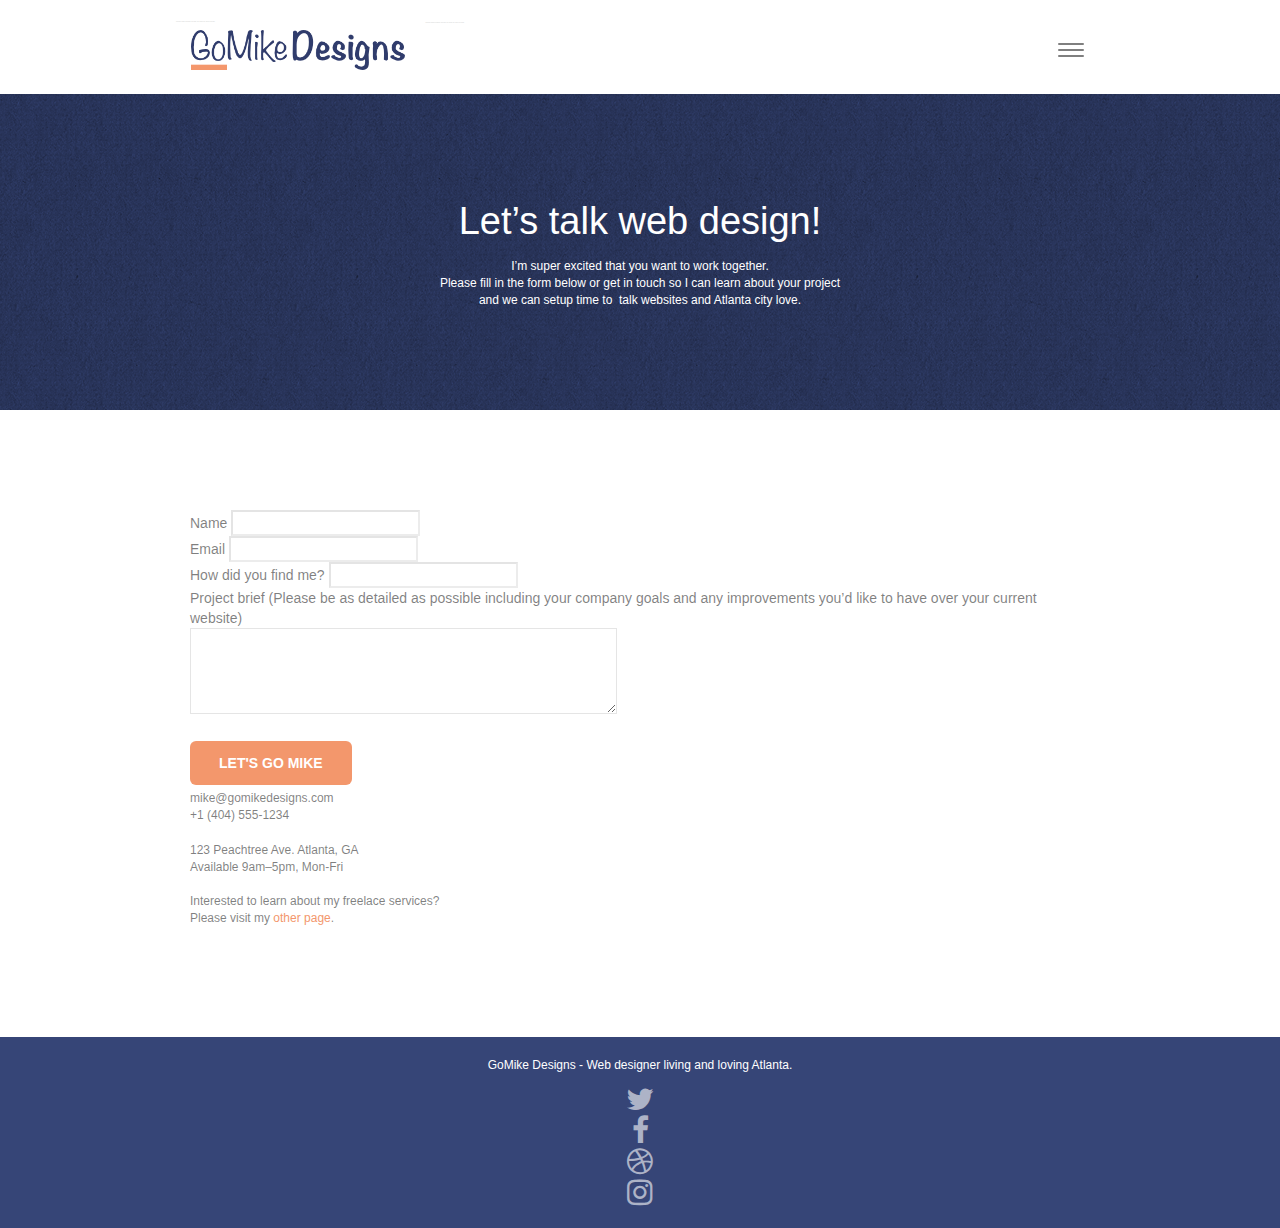
==== commit fc4da90e: "Update page2.html" ====
--- a/page2.html
+++ b/page2.html
@@ -2,8 +2,14 @@
 <html lang="Default">
   <head>
     <meta charset="utf-8" />
-    <meta name="keywords" content="" />
-    <meta name="description" content="" />
+    <meta
+      name="keywords"
+      content="seo, google, website, internet, web design, design agency, design agency, design agency, design agency, design agency, design agency, logo design atlanta"
+    />
+    <meta
+      name="description"
+      content="I'm Mike and your should hire me to build your website"
+    />
     <meta
       name="viewport"
       content="width=device-width, initial-scale=1.0, viewport-fit=cover"
@@ -14,11 +20,6 @@
     <link rel="stylesheet" type="text/css" href="style.css" />
     <link rel="stylesheet" type="text/css" href="./css/font-awesome.css" />
     <link rel="stylesheet" type="text/css" href="./css/et-line.css" />
-
-    <script src="./js/jquery-2.1.0.js"></script>
-    <script src="./js/bootstrap.js"></script>
-    <script src="./js/blocs.js"></script>
-    <script src="./js/gmaps.js"></script>
 
     <title>Contacts</title>
 
@@ -112,39 +113,43 @@
                 fail-msg="Sorry it seems that our mail server is not responding, Sorry for the inconvenience!"
               >
                 <div class="form-group">
-                  <label> Name </label>
-                  <input id="name" class="form-control" required />
-                </div>
-                <div class="form-group">
-                  <label> Email </label>
-                  <input
-                    id="email"
-                    class="form-control"
-                    type="email"
-                    required
-                  />
-                </div>
-                <div class="form-group">
-                  <label> How did you find me? </label>
-                  <input
-                    class="form-control"
-                    type="email"
-                    required
-                    id="input_504"
-                  />
+                  <label>
+                    Name <input id="name" class="form-control" required
+                  /></label>
+                </div>
+                <div class="form-group">
+                  <label>
+                    Email
+                    <input
+                      id="email"
+                      class="form-control"
+                      type="email"
+                      required
+                  /></label>
+                </div>
+                <div class="form-group">
+                  <label>
+                    How did you find me?
+                    <input
+                      class="form-control"
+                      type="email"
+                      required
+                      id="input_504"
+                  /></label>
                 </div>
                 <div class="form-group">
                   <label>
                     Project brief (Please be as detailed as possible including
                     your company goals and any improvements you&rsquo;d like to
-                    have over your current website)<br /> </label
-                  ><textarea
-                    id="message"
-                    class="form-control"
-                    rows="4"
-                    cols="50"
-                    required
-                  ></textarea>
+                    have over your current website)<br />
+                    <textarea
+                      id="message"
+                      class="form-control"
+                      rows="4"
+                      cols="50"
+                      required
+                    ></textarea>
+                  </label>
                 </div>
                 <button
                   class="bloc-button btn btn-lg btn-block cta-hero btn-atomic-tangerine"
@@ -223,5 +228,9 @@
       <!-- Footer - bloc-8 END -->
     </div>
     <!-- Main container END -->
+    <script src="./js/jquery-2.1.0.js"></script>
+    <script src="./js/bootstrap.js"></script>
+    <script src="./js/blocs.js"></script>
+    <script src="./js/gmaps.js"></script>
   </body>
 </html>
--- a/style.css
+++ b/style.css
@@ -1,59 +1,76 @@
 body {
-    margin: 0;
-    padding: 0;
-    background: #FFF;
-    overflow-x: hidden;
-    -webkit-font-smoothing: antialiased;
-    -moz-osx-font-smoothing: grayscale;
+  margin: 0;
+  padding: 0;
+  background: #fff;
+  overflow-x: hidden;
+  -webkit-font-smoothing: antialiased;
+  -moz-osx-font-smoothing: grayscale;
 }
 
 a,
 button {
-    transition: all .3s ease-in-out;
-    outline: none!important;
+  transition: all 0.3s ease-in-out;
+  outline: none !important;
+}
+
+a {
+  color: #fff;
 }
 
 a:hover {
-    text-decoration: none;
-    cursor: pointer;
+  text-decoration: none;
+  cursor: pointer;
+}
+
+a:focus {
+  border: 2px solid orange;
+}
+
+ul {
+  list-style-type: none;
+  padding: 0 10px;
 }
 
 #page-loading-blocs-notifaction {
-    position: fixed;
-    top: 0;
-    bottom: 0;
-    width: 100%;
-    z-index: 100000;
-    background: #FFFFFF url("img/pageload-spinner.gif") no-repeat center center;
+  position: fixed;
+  top: 0;
+  bottom: 0;
+  width: 100%;
+  z-index: 100000;
+  background: #ffffff url('img/pageload-spinner.gif') no-repeat center center;
 }
 
 .bloc {
-    width: 100%;
-    clear: both;
-    background: 50% 50% no-repeat;
-    padding: 0 50px;
-    -webkit-background-size: cover;
-    -moz-background-size: cover;
-    -o-background-size: cover;
-    background-size: cover;
-    position: relative;
-}
-
-.bloc .container {
-    padding-left: 0;
-    padding-right: 0;
-}
+  width: 100%;
+  clear: both;
+  background: 50% 50% no-repeat;
+  padding: 0 50px;
+  -webkit-background-size: cover;
+  -moz-background-size: cover;
+  -o-background-size: cover;
+  background-size: cover;
+  position: relative;
+}
+
+/* .bloc .container {
+  padding-left: 0;
+  padding-right: 0;
+} */
 
 .bloc-lg {
-    padding: 100px 50px;
+  padding: 100px 50px;
 }
 
 .bloc-md {
-    padding: 50px;
+  padding: 50px;
 }
 
 .bloc-sm {
-    padding: 20px 50px;
+  padding: 20px 50px;
+}
+
+.titlePng {
+  max-width: 100%;
 }
 
 .bg-center,
@@ -66,45 +83,45 @@
 .bg-tr-edge,
 .bg-br-edge,
 .bg-repeat {
-    -webkit-background-size: auto!important;
-    -moz-background-size: auto!important;
-    -o-background-size: auto!important;
-    background-size: auto!important;
+  -webkit-background-size: auto !important;
+  -moz-background-size: auto !important;
+  -o-background-size: auto !important;
+  background-size: auto !important;
 }
 
 .bg-repeat {
-    background: repeat;
+  background: repeat;
 }
 
 .bg-t-edge {
-    background: top no-repeat;
+  background: top no-repeat;
 }
 
 .bloc-bg-texture::before {
-    content: "";
-    background-size: 2px 2px;
-    position: absolute;
-    top: 0;
-    bottom: 0;
-    left: 0;
-    right: 0;
+  content: '';
+  background-size: 2px 2px;
+  position: absolute;
+  top: 0;
+  bottom: 0;
+  left: 0;
+  right: 0;
 }
 
 .texture-paper::before {
-    background: url("img/texture-paper.png");
-    background-size: 280px 280px;
+  background: url('img/texture-paper.png');
+  background-size: 280px 280px;
 }
 
 .b-parallax {
-    background-attachment: fixed;
+  background-attachment: fixed;
 }
 
 .d-bloc {
-    color: rgba(255, 255, 255, .7);
+  color: rgba(255, 255, 255, 0.7);
 }
 
 .d-bloc button:hover {
-    color: rgba(255, 255, 255, .9);
+  color: rgba(255, 255, 255, 0.9);
 }
 
 .d-bloc .icon-round,
@@ -112,11 +129,11 @@
 .d-bloc .icon-rounded,
 .d-bloc .icon-semi-rounded-a,
 .d-bloc .icon-semi-rounded-b {
-    border-color: rgba(255, 255, 255, .9);
+  border-color: rgba(255, 255, 255, 0.9);
 }
 
 .d-bloc .divider-h span {
-    border-color: rgba(255, 255, 255, .2);
+  border-color: rgba(255, 255, 255, 0.2);
 }
 
 .d-bloc .a-btn,
@@ -133,7 +150,7 @@
 .d-bloc h5 a,
 .d-bloc h6 a,
 .d-bloc p a {
-    color: rgba(255, 255, 255, .6);
+  color: rgba(255, 255, 255, 0.6);
 }
 
 .d-bloc .a-btn:hover,
@@ -150,57 +167,57 @@
 .d-bloc h5 a:hover,
 .d-bloc h6 a:hover,
 .d-bloc p a:hover {
-    color: rgba(255, 255, 255, 1);
+  color: rgba(255, 255, 255, 1);
 }
 
 .d-bloc .navbar-toggle .icon-bar {
-    background: rgba(255, 255, 255, 1);
+  background: rgba(255, 255, 255, 1);
 }
 
 .d-bloc .btn-wire,
 .d-bloc .btn-wire:hover {
-    color: rgba(255, 255, 255, 1);
-    border-color: rgba(255, 255, 255, 1);
+  color: rgba(255, 255, 255, 1);
+  border-color: rgba(255, 255, 255, 1);
 }
 
 .d-bloc .panel {
-    color: rgba(0, 0, 0, .5);
+  color: rgba(0, 0, 0, 0.5);
 }
 
 .d-bloc .panel button:hover {
-    color: rgba(0, 0, 0, .7);
+  color: rgba(0, 0, 0, 0.7);
 }
 
 .d-bloc .panel icon {
-    border-color: rgba(0, 0, 0, .7);
+  border-color: rgba(0, 0, 0, 0.7);
 }
 
 .d-bloc .panel .divider-h span {
-    border-color: rgba(0, 0, 0, .1);
+  border-color: rgba(0, 0, 0, 0.1);
 }
 
 .d-bloc .panel .a-btn {
-    color: rgba(0, 0, 0, .6);
+  color: rgba(0, 0, 0, 0.6);
 }
 
 .d-bloc .panel .a-btn:hover {
-    color: rgba(0, 0, 0, 1);
+  color: rgba(0, 0, 0, 1);
 }
 
 .d-bloc .panel .btn-wire,
 .d-bloc .panel .btn-wire:hover {
-    color: rgba(0, 0, 0, .7);
-    border-color: rgba(0, 0, 0, .3);
+  color: rgba(0, 0, 0, 0.7);
+  border-color: rgba(0, 0, 0, 0.3);
 }
 
 .d-bloc .panel,
 .l-bloc {
-    color: rgba(0, 0, 0, .5);
+  color: rgba(0, 0, 0, 0.5);
 }
 
 .d-bloc .panel button:hover,
 .l-bloc button:hover {
-    color: rgba(0, 0, 0, .7);
+  color: rgba(0, 0, 0, 0.7);
 }
 
 .l-bloc .icon-round,
@@ -208,12 +225,12 @@
 .l-bloc .icon-rounded,
 .l-bloc .icon-semi-rounded-a,
 .l-bloc .icon-semi-rounded-b {
-    border-color: rgba(0, 0, 0, .7);
+  border-color: rgba(0, 0, 0, 0.7);
 }
 
 .d-bloc .panel .divider-h span,
 .l-bloc .divider-h span {
-    border-color: rgba(0, 0, 0, .1);
+  border-color: rgba(0, 0, 0, 0.1);
 }
 
 .d-bloc .panel .a-btn,
@@ -231,7 +248,7 @@
 .l-bloc h5 a,
 .l-bloc h6 a,
 .l-bloc p a {
-    color: rgba(0, 0, 0, .6);
+  color: rgba(0, 0, 0, 0.6);
 }
 
 .d-bloc .panel .a-btn:hover,
@@ -249,394 +266,406 @@
 .l-bloc h5 a:hover,
 .l-bloc h6 a:hover,
 .l-bloc p a:hover {
-    color: rgba(0, 0, 0, 1);
+  color: rgba(0, 0, 0, 1);
 }
 
 .l-bloc .navbar-toggle .icon-bar {
-    color: rgba(0, 0, 0, .6);
+  color: rgba(0, 0, 0, 0.6);
 }
 
 .d-bloc .panel .btn-wire,
 .d-bloc .panel .btn-wire:hover,
 .l-bloc .btn-wire,
 .l-bloc .btn-wire:hover {
-    color: rgba(0, 0, 0, .7);
-    border-color: rgba(0, 0, 0, .3);
+  color: rgba(0, 0, 0, 0.7);
+  border-color: rgba(0, 0, 0, 0.3);
 }
 
 .voffset {
-    margin-top: 30px;
+  margin-top: 30px;
 }
 
 .voffset-lg {
-    margin-top: 80px;
+  margin-top: 80px;
+}
+
+.rowLinks {
+  display: flex;
+  flex-wrap: wrap;
+  justify-content: center;
 }
 
 .row-no-gutters {
-    margin-right: 0;
-    margin-left: 0;
-}
-
-.row.row-no-gutters > [class^="col-"],
-.row.row-no-gutters > [class*=" col-"] {
-    padding-right: 0;
-    padding-left: 0;
+  margin-right: 0;
+  margin-left: 0;
+}
+
+.row.row-no-gutters > [class^='col-'],
+.row.row-no-gutters > [class*=' col-'] {
+  padding-right: 0;
+  padding-left: 0;
 }
 
 #bloc-2-services p {
-    font-size: 11px;
+  font-size: 11px;
 }
 
 .navbar {
-    margin-bottom: 0;
-    z-index: 1;
+  margin-bottom: 0;
+  z-index: 1;
 }
 
 .navbar-brand {
-    height: auto;
-    padding: 3px 15px;
-    font-size: 25px;
-    font-weight: normal;
-    font-weight: 600;
-    line-height: 44px;
+  height: auto;
+  padding: 3px 15px;
+  font-size: 25px;
+  font-weight: normal;
+  font-weight: 600;
+  line-height: 44px;
 }
 
 .navbar-brand img {
-    max-height: 200px;
-    margin: 0 5px 0 0;
-    display: inline;
-}
-
-.navbar-brand img[src$=svg] {
-    min-width: 100px;
+  max-height: 200px;
+  margin: 0 5px 0 0;
+  display: inline;
+}
+
+.navbar-brand img[src$='svg'] {
+  min-width: 100px;
 }
 
 .nav-center .navbar-brand img {
-    margin: 0;
+  margin: 0;
 }
 
 .navbar .nav {
-    padding-top: 2px;
-    margin-right: -16px;
-    float: right;
-    z-index: 1;
+  padding-top: 2px;
+  margin-right: -16px;
+  float: right;
+  z-index: 1;
 }
 
 .nav > li {
-    float: left;
-    margin-top: 4px;
-    font-size: 16px;
+  float: left;
+  margin-top: 4px;
+  font-size: 16px;
 }
 
 .navbar-nav .open .dropdown-menu > li > a {
-    text-align: inherit;
+  text-align: inherit;
 }
 
 .nav > li a:hover,
 .nav > li a:focus {
-    background: transparent;
+  background: transparent;
 }
 
 .navbar-toggle {
-    margin: 10px 10px 0 0;
-    border: 0px;
+  margin: 10px 10px 0 0;
+  border: 0px;
 }
 
 .navbar-toggle:hover {
-    background: transparent!important;
+  background: transparent !important;
 }
 
 .navbar-toggle .icon-bar {
-    background-color: rgba(0, 0, 0, .5);
-    width: 26px;
+  background-color: rgba(0, 0, 0, 0.5);
+  width: 26px;
 }
 
 .nav-invert .navbar .nav {
-    float: left;
+  float: left;
 }
 
 .nav-invert .navbar-header,
 .nav-invert .navbar-brand {
-    float: right;
+  float: right;
+  position: relative;
+  z-index: 2;
+}
+
+@media (min-width: 768px) {
+  .site-navigation {
+    position: absolute;
+    top: 50%;
+    right: 20px;
+    transform: translate(0, -50%);
+    -webkit-transform: translateY(-50%);
+  }
+  .nav > li .dropdown-menu a,
+  .nav > li .dropdown-menu a:hover {
+    color: #484848;
+  }
+  .nav-invert .site-navigation {
+    left: 0;
+    right: 0;
+  }
+  .nav-center {
+    text-align: center;
+  }
+  .nav-center .navbar-header {
+    width: 100%;
+  }
+  .nav-center .navbar-header,
+  .nav-center .navbar-brand,
+  .nav-center .nav > li {
+    float: none;
+    display: inline-block;
+  }
+  .nav-center .site-navigation {
     position: relative;
-    z-index: 2;
-}
-
-@media (min-width: 768px) {
-    .site-navigation {
-        position: absolute;
-        top: 50%;
-        right: 20px;
-        transform: translate(0, -50%);
-        -webkit-transform: translateY(-50%);
-    }
-    .nav > li .dropdown-menu a,
-    .nav > li .dropdown-menu a:hover {
-        color: #484848;
-    }
-    .nav-invert .site-navigation {
-        left: 0;
-        right: 0;
-    }
-    .nav-center {
-        text-align: center;
-    }
-    .nav-center .navbar-header {
-        width: 100%;
-    }
-    .nav-center .navbar-header,
-    .nav-center .navbar-brand,
-    .nav-center .nav > li {
-        float: none;
-        display: inline-block;
-    }
-    .nav-center .site-navigation {
-        position: relative;
-        width: 100%;
-        right: 0;
-        margin-right: 0px;
-        margin-top: 20px;
-    }
-    .nav-center.mini-nav .navbar-toggle {
-        float: none;
-        margin: 10px auto 0;
-    }
+    width: 100%;
+    right: 0;
+    margin-right: 0px;
+    margin-top: 20px;
+  }
+  .nav-center.mini-nav .navbar-toggle {
+    float: none;
+    margin: 10px auto 0;
+  }
 }
 
 .nav > li > .dropdown a {
-    background: none!important;
-    display: block;
-    padding: 14px 15px;
+  background: none !important;
+  display: block;
+  padding: 14px 15px;
 }
 
 nav .caret {
-    margin: 0 5px;
+  margin: 0 5px;
 }
 
 .dropdown-menu .dropdown-menu {
-    top: -8px;
-    left: 100%;
+  top: -8px;
+  left: 100%;
 }
 
 .dropdown-menu .dropmenu-flow-right {
-    top: 100%;
-    left: 0;
-    margin-left: -1px;
-    border-top-left-radius: 0;
-    border-top-right-radius: 0;
+  top: 100%;
+  left: 0;
+  margin-left: -1px;
+  border-top-left-radius: 0;
+  border-top-right-radius: 0;
 }
 
 .dropdown-menu .dropdown span {
-    border: 4px solid black;
-    border-top-color: transparent;
-    border-right-color: transparent;
-    border-bottom-color: transparent;
-    margin: 6px -5px 0 0!important;
-    float: right;
+  border: 4px solid black;
+  border-top-color: transparent;
+  border-right-color: transparent;
+  border-bottom-color: transparent;
+  margin: 6px -5px 0 0 !important;
+  float: right;
 }
 
 .mg-md {
-    margin-top: 10px;
-    margin-bottom: 20px;
+  margin-top: 10px;
+  margin-bottom: 20px;
 }
 
 .mg-lg {
-    margin-top: 10px;
-    margin-bottom: 40px;
+  margin-top: 10px;
+  margin-bottom: 40px;
 }
 
 .btn {
-    margin: 0 5px 5px 0;
+  margin: 0 5px 5px 0;
+}
+
+.btn:focus {
+  border: 2px solid #fff;
 }
 
 .btn.pull-right {
-    margin: 0 0 5px 5px;
+  margin: 0 0 5px 5px;
 }
 
 .btn-d,
 .btn-d:hover,
 .btn-d:focus {
-    color: #FFF;
-    background: rgba(0, 0, 0, .3);
+  color: #fff;
+  background: rgba(0, 0, 0, 0.3);
 }
 
 button {
-    outline: none!important;
+  outline: none !important;
 }
 
 .btn-rd {
-    border-radius: 40px;
+  border-radius: 40px;
 }
 
 .btn-clean {
-    border: 1px solid rgba(0, 0, 0, .08);
-    border-bottom-color: rgba(0, 0, 0, .1);
-    text-shadow: 0 1px 0 rgba(0, 0, 1, .1);
-    box-shadow: 0 1px 3px rgba(0, 0, 1, .25), inset 0 1px 0 0 rgba(255, 255, 255, .15);
+  border: 1px solid rgba(0, 0, 0, 0.08);
+  border-bottom-color: rgba(0, 0, 0, 0.1);
+  text-shadow: 0 1px 0 rgba(0, 0, 1, 0.1);
+  box-shadow: 0 1px 3px rgba(0, 0, 1, 0.25),
+    inset 0 1px 0 0 rgba(255, 255, 255, 0.15);
 }
 
 .icon-md {
-    font-size: 30px!important;
+  font-size: 30px !important;
 }
 
 .icon-lg {
-    font-size: 60px!important;
+  font-size: 60px !important;
 }
 
 .sm-shadow {
-    text-shadow: 0 1px 2px rgba(0, 0, 0, .3);
+  text-shadow: 0 1px 2px rgba(0, 0, 0, 0.3);
 }
 
 .panel-sq,
 .panel-sq .panel-heading,
 .panel-sq .panel-footer {
-    border-radius: 0;
+  border-radius: 0;
 }
 
 .panel-rd {
-    border-radius: 30px;
+  border-radius: 30px;
 }
 
 .panel-rd .panel-heading {
-    border-radius: 29px 29px 0 0;
+  border-radius: 29px 29px 0 0;
 }
 
 .panel-rd .panel-footer {
-    border-radius: 0 0 29px 29px;
+  border-radius: 0 0 29px 29px;
 }
 
 .form-control {
-    border-color: rgba(0, 0, 0, .1);
-    box-shadow: none;
+  border-color: rgba(0, 0, 0, 0.1);
+  box-shadow: none;
 }
 
 .scrollToTop {
-    width: 40px;
-    height: 40px;
-    position: fixed;
-    bottom: 20px;
-    right: 20px;
-    opacity: 0;
-    z-index: 500;
-    transition: all .3s ease-in-out;
+  width: 40px;
+  height: 40px;
+  position: fixed;
+  bottom: 20px;
+  right: 20px;
+  opacity: 0;
+  z-index: 500;
+  transition: all 0.3s ease-in-out;
 }
 
 .scrollToTop span {
-    margin-top: 6px;
+  margin-top: 6px;
 }
 
 .showScrollTop {
-    font-size: 14px;
-    opacity: 1;
+  font-size: 14px;
+  opacity: 1;
 }
 
 a[data-lightbox] {
-    position: relative;
-    display: block;
-    text-align: center;
+  position: relative;
+  display: block;
+  text-align: center;
 }
 
 a[data-lightbox]:hover::before {
-    content: "+";
-    font-family: "HelveticaNeue-Light", "Helvetica Neue Light", "Helvetica Neue", Helvetica, Arial;
-    font-size: 32px;
-    width: 50px;
-    height: 50px;
-    margin-left: -25px;
-    border-radius: 50%;
-    background: rgba(0, 0, 0, .6);
-    color: #FFF;
-    font-weight: 100;
-    z-index: 1;
-    position: absolute;
-    top: 50%;
-    transform: translateY(-50%);
-    -webkit-transform: translateY(-50%);
+  content: '+';
+  font-family: 'HelveticaNeue-Light', 'Helvetica Neue Light', 'Helvetica Neue',
+    Helvetica, Arial;
+  font-size: 32px;
+  width: 50px;
+  height: 50px;
+  margin-left: -25px;
+  border-radius: 50%;
+  background: rgba(0, 0, 0, 0.6);
+  color: #fff;
+  font-weight: 100;
+  z-index: 1;
+  position: absolute;
+  top: 50%;
+  transform: translateY(-50%);
+  -webkit-transform: translateY(-50%);
 }
 
 a[data-lightbox]:hover img {
-    opacity: 0.6;
-    -webkit-animation-fill-mode: none;
-    animation-fill-mode: none;
+  opacity: 0.6;
+  -webkit-animation-fill-mode: none;
+  animation-fill-mode: none;
 }
 
 #lightbox-modal {
-    display: flex;
-    align-items: center;
+  display: flex;
+  align-items: center;
 }
 
 #lightbox-modal .modal-dialog {
-    width: 90%;
-    max-width: 900px;
-    margin: 0 auto 0;
+  width: 90%;
+  max-width: 900px;
+  margin: 0 auto 0;
 }
 
 #lightbox-modal .modal-dialog img {
-    max-height: 90vh;
-    margin: 0 auto;
+  max-height: 90vh;
+  margin: 0 auto;
 }
 
 .lightbox-caption {
-    padding: 20px;
-    color: #FFF;
-    background: rgba(0, 0, 0, .5);
-    position: absolute;
-    left: 15px;
-    right: 15px;
-    bottom: 5px;
+  padding: 20px;
+  color: #fff;
+  background: rgba(0, 0, 0, 0.5);
+  position: absolute;
+  left: 15px;
+  right: 15px;
+  bottom: 5px;
 }
 
 .close-lightbox {
-    color: #FFF;
-    font-size: 30px;
-    position: absolute;
-    top: 20px;
-    right: 20px;
-    z-index: 20;
-    background: rgba(0, 0, 0, .5);
-    border: none;
-    line-height: 30px;
-    padding: 0 9px 5px;
-    opacity: 0.3;
+  color: #fff;
+  font-size: 30px;
+  position: absolute;
+  top: 20px;
+  right: 20px;
+  z-index: 20;
+  background: rgba(0, 0, 0, 0.5);
+  border: none;
+  line-height: 30px;
+  padding: 0 9px 5px;
+  opacity: 0.3;
 }
 
 .close-lightbox:hover,
 .next-lightbox:hover,
 .prev-lightbox:hover {
-    opacity: 1.0;
-    color: #FFF;
+  opacity: 1;
+  color: #fff;
 }
 
 .next-lightbox,
 .prev-lightbox {
-    font-size: 20px;
-    color: rgba(255, 255, 255, .9);
-    background: rgba(0, 0, 0, .5);
-    transition: all .2s ease-in-out;
-    position: absolute;
-    top: 45%;
-    z-index: 1;
-    opacity: 0.4;
+  font-size: 20px;
+  color: rgba(255, 255, 255, 0.9);
+  background: rgba(0, 0, 0, 0.5);
+  transition: all 0.2s ease-in-out;
+  position: absolute;
+  top: 45%;
+  z-index: 1;
+  opacity: 0.4;
 }
 
 .next-lightbox {
-    padding: 6px 8px 1px 13px;
-    right: 25px;
+  padding: 6px 8px 1px 13px;
+  right: 25px;
 }
 
 .prev-lightbox {
-    padding: 6px 13px 1px 10px;
-    left: 25px;
+  padding: 6px 13px 1px 10px;
+  left: 25px;
 }
 
 .snapshot-lb .modal-body {
-    padding-bottom: 45px;
+  padding-bottom: 45px;
 }
 
 .snapshot-lb .lightbox-caption {
-    padding: 0;
-    color: rgba(0, 0, 0, .5);
-    background: none;
+  padding: 0;
+  color: rgba(0, 0, 0, 0.5);
+  background: none;
 }
 
 h1,
@@ -649,400 +678,395 @@
 label,
 .btn,
 a {
-    font-family: "helvetica";
-    font-weight: 400;
-    color: #575757!important;
+  font-family: 'helvetica';
+  font-weight: 400;
 }
 
 .container {
-    max-width: 1000px;
+  max-width: 1000px;
 }
 
 .hero-bloc-text {
-    font-size: 38px;
+  font-size: 38px;
 }
 
 .hero-bloc-text-sub {
-    font-size: 36px;
+  font-size: 36px;
 }
 
 .statement-bloc-text {
-    line-height: 26px;
-    font-style: italic;
-    font-size: 20px;
+  line-height: 26px;
+  font-style: italic;
+  font-size: 20px;
+  text-align: center;
+  font-weight: lighter;
+  max-width: 520px;
+  margin: auto auto auto auto;
+}
+
+p {
+  font-size: 12px;
+}
+
+.tight-width-whitespace {
+  max-width: 600px;
+  margin: auto auto auto auto;
+}
+
+.h1 {
+  font-size: 20px;
+  font-family: 'Open Sans';
+}
+
+.cta-hero {
+  margin-top: 22px;
+  color: #ffffff !important;
+  text-transform: uppercase;
+  padding: 12px 28px 12px 28px;
+  font-size: 1em;
+  font-weight: 700;
+}
+
+.social {
+  max-width: 400px;
+  margin: auto auto auto auto;
+}
+
+h2 {
+  font-size: 22px;
+  line-height: 1.4em;
+}
+
+h3 {
+  font-size: 15px;
+  text-transform: uppercase;
+  font-weight: 700;
+  color: #333333 !important;
+}
+
+.med-width-whitespace {
+  max-width: 800px;
+  margin: auto auto auto auto;
+  box-shadow: 0px 0px 0px #000000;
+}
+
+h4 {
+  color: #fff;
+}
+
+.icons {
+  margin-bottom: 14px;
+  margin-top: 24px;
+}
+
+.white {
+  color: #ffffff !important;
+}
+
+.portfolio-thumb {
+  margin-bottom: 24px;
+}
+
+.portfolio-row {
+  margin-bottom: 44px;
+  margin-top: 50px;
+}
+
+.avatar {
+  box-shadow: 0px 4px 9px rgba(0, 0, 0, 0.3);
+}
+
+.black-background {
+  background-color: rgba(35, 31, 32, 0.7);
+  padding: 40px 40px 40px 40px;
+}
+
+.bold-link {
+  font-weight: 900;
+  text-decoration: underline !important;
+}
+
+.service-header {
+  font-size: 15px;
+  font-weight: 700;
+  text-transform: uppercase;
+}
+
+.bgc-white {
+  background-color: #ffffff;
+}
+
+.bgc-dark-slate-blue {
+  background-color: #364577;
+}
+
+.bgc-atomic-tangerine {
+  background-color: #f3976c;
+}
+
+.tc-white {
+  color: #ffffff;
+}
+
+.btn-atomic-tangerine {
+  background: #f3976c;
+  color: #ffffff !important;
+}
+
+.btn-atomic-tangerine:hover {
+  background: #c27956 !important;
+  color: #ffffff !important;
+}
+
+.ltc-white {
+  color: #ffffff !important;
+}
+
+.ltc-white:hover {
+  color: #cccccc !important;
+}
+
+.ltc-atomic-tangerine {
+  color: #f3976c !important;
+}
+
+.ltc-atomic-tangerine:hover {
+  color: #c27956 !important;
+}
+
+.icon-dark-slate-blue {
+  color: #364577 !important;
+  border-color: #364577 !important;
+}
+
+.bg-dots-bg {
+  background-image: url('img/dots-bg.png');
+}
+
+.bg-lines-h2-bg {
+  background-image: url('img/lines-h2-bg.png');
+}
+
+.bg-atlanta-20made-20sign {
+  background-image: url('img/atlanta%20made%20sign.jpg');
+}
+
+.bg-atlanta-20made-20sign-20orange {
+  background-image: url('img/atlanta%20made%20sign%20orange.jpg');
+}
+
+@media (max-width: 1024px) {
+  .bloc {
+    padding-left: 20px;
+    padding-right: 20px;
+  }
+  .bloc.full-width-bloc,
+  .bloc-tile-2.full-width-bloc .container,
+  .bloc-tile-3.full-width-bloc .container,
+  .bloc-tile-4.full-width-bloc .container {
+    padding-left: 0;
+    padding-right: 0;
+  }
+}
+
+@media (max-width: 992px) and (min-width: 768px) {
+  .navbar .nav {
+    max-width: 80%;
+  }
+  .nav-center.navbar .nav {
+    max-width: 100%;
+  }
+}
+
+@media only screen and (min-device-width: 768px) and (max-device-width: 1024px) and (orientation: landscape) {
+  .b-parallax {
+    background-attachment: scroll;
+  }
+}
+
+@media only screen and (min-device-width: 1024px) and (max-device-width: 1366px) and (-webkit-min-device-pixel-ratio: 1.5) {
+  .b-parallax {
+    background-attachment: scroll;
+  }
+}
+
+@media (max-width: 991px) {
+  .container {
+    width: 100%;
+  }
+  .b-parallax {
+    background-attachment: scroll;
+  }
+  .page-container,
+  #hero-bloc {
+    overflow-x: hidden;
+    position: relative;
+  }
+  .bloc {
+    padding-left: constant(safe-area-inset-left);
+    padding-right: constant(safe-area-inset-right);
+  }
+  .bloc-group,
+  .bloc-group .bloc {
+    display: block;
+    width: 100%;
+  }
+  .bloc-fill-screen .fill-bloc-top-edge,
+  .bloc-fill-screen .fill-bloc-bottom-edge {
+    padding: 0 20px;
+    padding-left: constant(safe-area-inset-left);
+    padding-right: constant(safe-area-inset-right);
+  }
+}
+
+@media (max-width: 767px) {
+  .page-container {
+    overflow-x: hidden;
+    position: relative;
+  }
+  h1,
+  h2,
+  h3,
+  h4,
+  h5,
+  h6,
+  p,
+  #disqus_thread {
+    padding-left: 10px !important;
+    padding-right: 10px !important;
+  }
+  .b-parallax {
+    background-attachment: scroll;
+  }
+  .navbar .nav {
+    padding-top: 0;
+    border-top: 1px solid rgba(0, 0, 0, 0.2);
+    float: none !important;
+  }
+  .navbar.row {
+    margin-left: 0;
+    margin-right: 0;
+  }
+  .site-navigation {
+    position: inherit;
+    transform: none;
+    -webkit-transform: none;
+    -ms-transform: none;
+  }
+  .nav > li {
+    margin-top: 0;
+    border-bottom: 1px solid rgba(0, 0, 0, 0.1);
+    background: rgba(0, 0, 0, 0.05);
+    text-align: left;
+    padding-left: 15px;
+    width: 100%;
+  }
+  .nav > li:hover {
+    background: rgba(0, 0, 0, 0.08);
+  }
+  .dropdown .dropdown a .caret {
+    float: none;
+    margin: 5px 0 0 10px !important;
+    border: 4px solid black;
+    border-bottom-color: transparent;
+    border-right-color: transparent;
+    border-left-color: transparent;
+  }
+  #hero-bloc .navbar .nav {
+    background: rgba(0, 0, 0, 0.8);
+  }
+  #hero-bloc .navbar .nav a {
+    color: rgba(255, 255, 255, 0.6);
+  }
+  .hero {
+    padding: 50px 0;
+  }
+  .hero-nav {
+    left: -1px;
+    right: -1px;
+  }
+  .navbar-collapse {
+    padding: 0;
+    overflow-x: hidden;
+    -webkit-box-shadow: none;
+    box-shadow: none;
+  }
+  .navbar-brand img {
+    max-height: 40px;
+    width: auto;
+  }
+  .nav-invert .navbar-header {
+    float: none;
+    width: 100%;
+  }
+  .nav-invert .navbar-toggle {
+    float: left;
+    margin-left: 10px;
+  }
+  .bloc {
+    padding-left: 0;
+    padding-right: 0;
+  }
+  .bloc-xxl,
+  .bloc-xl,
+  .bloc-lg {
+    padding: 40px 0;
+  }
+  .bloc-sm,
+  .bloc-md {
+    padding-left: 0;
+    padding-right: 0;
+  }
+  .bloc-tile-2 .container,
+  .bloc-tile-3 .container,
+  .bloc-tile-4 .container,
+  .bloc-fill-screen .fill-bloc-top-edge,
+  .bloc-fill-screen .fill-bloc-bottom-edge {
+    padding-left: 0;
+    padding-right: 0;
+  }
+  .a-block {
+    padding: 0 10px;
+  }
+  .btn-dwn {
+    display: none;
+  }
+  .voffset {
+    margin-top: 5px;
+  }
+  .voffset-md {
+    margin-top: 20px;
+  }
+  .voffset-lg {
+    margin-top: 30px;
+  }
+  form {
+    padding: 5px;
+  }
+  .close-lightbox {
+    display: inline-block;
+  }
+  .blocsapp-device-iphone5 {
+    background-size: 216px 425px;
+    padding-top: 60px;
+    width: 216px;
+    height: 425px;
+  }
+  .blocsapp-device-iphone5 img {
+    width: 180px;
+    height: 320px;
+  }
+}
+
+@media (max-width: 400px) {
+  .bloc {
+    padding-left: 0;
+    padding-right: 0;
+  }
+}
+
+@media (max-width: 767px) {
+  .bloc-mob-center-text {
     text-align: center;
-    font-weight: lighter;
-    max-width: 520px;
-    margin: auto auto auto auto;
-}
-
-p {
-    font-size: 12px;
-}
-
-.tight-width-whitespace {
-    max-width: 600px;
-    margin: auto auto auto auto;
-}
-
-.h1 {
-    font-size: 20px;
-    font-family: "Open Sans";
-}
-
-.cta-hero {
-    margin-top: 22px;
-    color: #FFFFFF!important;
-    text-transform: uppercase;
-    padding: 12px 28px 12px 28px;
-    font-size: 1.0em;
-    font-weight: 700;
-}
-
-.social {
-    max-width: 400px;
-    margin: auto auto auto auto;
-}
-
-h2 {
-    font-size: 22px;
-    line-height: 1.4em;
-}
-
-h3 {
-    font-size: 15px;
-    text-transform: uppercase;
-    font-weight: 700;
-    color: #333333!important;
-}
-
-.med-width-whitespace {
-    max-width: 800px;
-    margin: auto auto auto auto;
-    box-shadow: 0px 0px 0px #000000;
-}
-
-h1 {
-    color: #333333!important;
-}
-
-h4 {
-    color: #333333!important;
-}
-
-.icons {
-    margin-bottom: 14px;
-    margin-top: 24px;
-}
-
-.white {
-    color: #FFFFFF!important;
-}
-
-.portfolio-thumb {
-    margin-bottom: 24px;
-}
-
-.portfolio-row {
-    margin-bottom: 44px;
-    margin-top: 50px;
-}
-
-.avatar {
-    box-shadow: 0px 4px 9px rgba(0, 0, 0, 0.3);
-}
-
-.black-background {
-    background-color: rgba(35, 31, 32, 0.7);
-    padding: 40px 40px 40px 40px;
-}
-
-.bold-link {
-    font-weight: 900;
-    text-decoration: underline!important;
-}
-
-.service-header {
-    font-size: 15px;
-    font-weight: 700;
-    text-transform: uppercase;
-}
-
-.bgc-white {
-    background-color: #FFFFFF;
-}
-
-.bgc-dark-slate-blue {
-    background-color: #364577;
-}
-
-.bgc-atomic-tangerine {
-    background-color: #F3976C;
-}
-
-.tc-white {
-    color: #364577!important;
-}
-
-.btn-atomic-tangerine {
-    background: #F3976C;
-    color: #FFFFFF!important;
-}
-
-.btn-atomic-tangerine:hover {
-    background: #c27956!important;
-    color: #FFFFFF!important;
-}
-
-.ltc-white {
-    color: #FFFFFF!important;
-}
-
-.ltc-white:hover {
-    color: #cccccc!important;
-}
-
-.ltc-atomic-tangerine {
-    color: #F3976C!important;
-}
-
-.ltc-atomic-tangerine:hover {
-    color: #c27956!important;
-}
-
-.icon-dark-slate-blue {
-    color: #364577!important;
-    border-color: #364577!important;
-}
-
-.bg-dots-bg {
-    background-image: url("img/dots-bg.png");
-}
-
-.bg-lines-h2-bg {
-    background-image: url("img/lines-h2-bg.png");
-}
-
-.bg-atlanta-20made-20sign {
-    background-image: url("img/atlanta%20made%20sign.jpg");
-}
-
-.bg-atlanta-20made-20sign-20orange {
-    background-image: url("img/atlanta%20made%20sign%20orange.jpg");
-}
-
-@media (max-width: 1024px) {
-    .bloc {
-        padding-left: 20px;
-        padding-right: 20px;
-    }
-    .bloc.full-width-bloc,
-    .bloc-tile-2.full-width-bloc .container,
-    .bloc-tile-3.full-width-bloc .container,
-    .bloc-tile-4.full-width-bloc .container {
-        padding-left: 0;
-        padding-right: 0;
-    }
-}
-
-@media (max-width: 992px) and (min-width: 768px) {
-    .navbar .nav {
-        max-width: 80%
-    }
-    .nav-center.navbar .nav {
-        max-width: 100%
-    }
-}
-
-@media only screen and (min-device-width: 768px) and (max-device-width: 1024px) and (orientation: landscape) {
-    .b-parallax {
-        background-attachment: scroll;
-    }
-}
-
-@media only screen and (min-device-width: 1024px) and (max-device-width: 1366px) and (-webkit-min-device-pixel-ratio: 1.5) {
-    .b-parallax {
-        background-attachment: scroll;
-    }
-}
-
-@media (max-width: 991px) {
-    .container {
-        width: 100%;
-    }
-    .b-parallax {
-        background-attachment: scroll;
-    }
-    .page-container,
-    #hero-bloc {
-        overflow-x: hidden;
-        position: relative;
-    }
-    .bloc {
-        padding-left: constant(safe-area-inset-left);
-        padding-right: constant(safe-area-inset-right);
-    }
-    .bloc-group,
-    .bloc-group .bloc {
-        display: block;
-        width: 100%;
-    }
-    .bloc-fill-screen .fill-bloc-top-edge,
-    .bloc-fill-screen .fill-bloc-bottom-edge {
-        padding: 0 20px;
-        padding-left: constant(safe-area-inset-left);
-        padding-right: constant(safe-area-inset-right);
-    }
-}
-
-@media (max-width: 767px) {
-    .page-container {
-        overflow-x: hidden;
-        position: relative;
-    }
-    h1,
-    h2,
-    h3,
-    h4,
-    h5,
-    h6,
-    p,
-    #disqus_thread {
-        padding-left: 10px!important;
-        padding-right: 10px!important;
-    }
-    .b-parallax {
-        background-attachment: scroll;
-    }
-    .navbar .nav {
-        padding-top: 0;
-        border-top: 1px solid rgba(0, 0, 0, .2);
-        float: none!important;
-    }
-    .navbar.row {
-        margin-left: 0;
-        margin-right: 0;
-    }
-    .site-navigation {
-        position: inherit;
-        transform: none;
-        -webkit-transform: none;
-        -ms-transform: none;
-    }
-    .nav > li {
-        margin-top: 0;
-        border-bottom: 1px solid rgba(0, 0, 0, .1);
-        background: rgba(0, 0, 0, .05);
-        text-align: left;
-        padding-left: 15px;
-        width: 100%;
-    }
-    .nav > li:hover {
-        background: rgba(0, 0, 0, .08);
-    }
-    .dropdown .dropdown a .caret {
-        float: none;
-        margin: 5px 0 0 10px!important;
-        border: 4px solid black;
-        border-bottom-color: transparent;
-        border-right-color: transparent;
-        border-left-color: transparent;
-    }
-    #hero-bloc .navbar .nav {
-        background: rgba(0, 0, 0, .8);
-    }
-    #hero-bloc .navbar .nav a {
-        color: rgba(255, 255, 255, .6);
-    }
-    .hero {
-        padding: 50px 0;
-    }
-    .hero-nav {
-        left: -1px;
-        right: -1px;
-    }
-    .navbar-collapse {
-        padding: 0;
-        overflow-x: hidden;
-        -webkit-box-shadow: none;
-        box-shadow: none;
-    }
-    .navbar-brand img {
-        max-height: 40px;
-        width: auto;
-    }
-    .nav-invert .navbar-header {
-        float: none;
-        width: 100%;
-    }
-    .nav-invert .navbar-toggle {
-        float: left;
-        margin-left: 10px;
-    }
-    .bloc {
-        padding-left: 0;
-        padding-right: 0;
-    }
-    .bloc-xxl,
-    .bloc-xl,
-    .bloc-lg {
-        padding: 40px 0;
-    }
-    .bloc-sm,
-    .bloc-md {
-        padding-left: 0;
-        padding-right: 0;
-    }
-    .bloc-tile-2 .container,
-    .bloc-tile-3 .container,
-    .bloc-tile-4 .container,
-    .bloc-fill-screen .fill-bloc-top-edge,
-    .bloc-fill-screen .fill-bloc-bottom-edge {
-        padding-left: 0;
-        padding-right: 0;
-    }
-    .a-block {
-        padding: 0 10px;
-    }
-    .btn-dwn {
-        display: none;
-    }
-    .voffset {
-        margin-top: 5px;
-    }
-    .voffset-md {
-        margin-top: 20px;
-    }
-    .voffset-lg {
-        margin-top: 30px;
-    }
-    form {
-        padding: 5px;
-    }
-    .close-lightbox {
-        display: inline-block;
-    }
-    .blocsapp-device-iphone5 {
-        background-size: 216px 425px;
-        padding-top: 60px;
-        width: 216px;
-        height: 425px;
-    }
-    .blocsapp-device-iphone5 img {
-        width: 180px;
-        height: 320px;
-    }
-}
-
-@media (max-width: 400px) {
-    .bloc {
-        padding-left: 0;
-        padding-right: 0;
-    }
-}
-
-@media (max-width: 767px) {
-    .bloc-mob-center-text {
-        text-align: center;
-    }
-}+  }
+}
--- a/css/et-line.css
+++ b/css/et-line.css
@@ -8,6 +8,7 @@
   font-weight: 400;
   font-style: normal;
 }
+
 .et-icon-adjustments,
 .et-icon-alarmclock,
 .et-icon-anchor,
@@ -119,303 +120,15 @@
   -moz-osx-font-smoothing: grayscale;
   display: inline-block;
 }
-.et-icon-mobile:before {
-  content: '\e000';
-}
-.et-icon-laptop:before {
-  content: '\e001';
-}
-.et-icon-desktop:before {
-  content: '\e002';
-}
-.et-icon-tablet:before {
-  content: '\e003';
-}
-.et-icon-phone:before {
-  content: '\e004';
-}
-.et-icon-document:before {
-  content: '\e005';
-}
-.et-icon-documents:before {
-  content: '\e006';
-}
-.et-icon-search:before {
-  content: '\e007';
-}
-.et-icon-clipboard:before {
-  content: '\e008';
-}
-.et-icon-newspaper:before {
-  content: '\e009';
-}
-.et-icon-notebook:before {
-  content: '\e00a';
-}
-.et-icon-book-open:before {
-  content: '\e00b';
-}
+
 .et-icon-browser:before {
   content: '\e00c';
 }
-.et-icon-calendar:before {
-  content: '\e00d';
-}
+
 .et-icon-presentation:before {
   content: '\e00e';
 }
-.et-icon-picture:before {
-  content: '\e00f';
-}
-.et-icon-pictures:before {
-  content: '\e010';
-}
-.et-icon-video:before {
-  content: '\e011';
-}
-.et-icon-camera:before {
-  content: '\e012';
-}
-.et-icon-printer:before {
-  content: '\e013';
-}
-.et-icon-toolbox:before {
-  content: '\e014';
-}
-.et-icon-briefcase:before {
-  content: '\e015';
-}
-.et-icon-wallet:before {
-  content: '\e016';
-}
-.et-icon-gift:before {
-  content: '\e017';
-}
-.et-icon-bargraph:before {
-  content: '\e018';
-}
-.et-icon-grid:before {
-  content: '\e019';
-}
-.et-icon-expand:before {
-  content: '\e01a';
-}
-.et-icon-focus:before {
-  content: '\e01b';
-}
+
 .et-icon-edit:before {
   content: '\e01c';
 }
-.et-icon-adjustments:before {
-  content: '\e01d';
-}
-.et-icon-ribbon:before {
-  content: '\e01e';
-}
-.et-icon-hourglass:before {
-  content: '\e01f';
-}
-.et-icon-lock:before {
-  content: '\e020';
-}
-.et-icon-megaphone:before {
-  content: '\e021';
-}
-.et-icon-shield:before {
-  content: '\e022';
-}
-.et-icon-trophy:before {
-  content: '\e023';
-}
-.et-icon-flag:before {
-  content: '\e024';
-}
-.et-icon-map:before {
-  content: '\e025';
-}
-.et-icon-puzzle:before {
-  content: '\e026';
-}
-.et-icon-basket:before {
-  content: '\e027';
-}
-.et-icon-envelope:before {
-  content: '\e028';
-}
-.et-icon-streetsign:before {
-  content: '\e029';
-}
-.et-icon-telescope:before {
-  content: '\e02a';
-}
-.et-icon-gears:before {
-  content: '\e02b';
-}
-.et-icon-key:before {
-  content: '\e02c';
-}
-.et-icon-paperclip:before {
-  content: '\e02d';
-}
-.et-icon-attachment:before {
-  content: '\e02e';
-}
-.et-icon-pricetags:before {
-  content: '\e02f';
-}
-.et-icon-lightbulb:before {
-  content: '\e030';
-}
-.et-icon-layers:before {
-  content: '\e031';
-}
-.et-icon-pencil:before {
-  content: '\e032';
-}
-.et-icon-tools:before {
-  content: '\e033';
-}
-.et-icon-tools-2:before {
-  content: '\e034';
-}
-.et-icon-scissors:before {
-  content: '\e035';
-}
-.et-icon-paintbrush:before {
-  content: '\e036';
-}
-.et-icon-magnifying-glass:before {
-  content: '\e037';
-}
-.et-icon-circle-compass:before {
-  content: '\e038';
-}
-.et-icon-linegraph:before {
-  content: '\e039';
-}
-.et-icon-mic:before {
-  content: '\e03a';
-}
-.et-icon-strategy:before {
-  content: '\e03b';
-}
-.et-icon-beaker:before {
-  content: '\e03c';
-}
-.et-icon-caution:before {
-  content: '\e03d';
-}
-.et-icon-recycle:before {
-  content: '\e03e';
-}
-.et-icon-anchor:before {
-  content: '\e03f';
-}
-.et-icon-profile-male:before {
-  content: '\e040';
-}
-.et-icon-profile-female:before {
-  content: '\e041';
-}
-.et-icon-bike:before {
-  content: '\e042';
-}
-.et-icon-wine:before {
-  content: '\e043';
-}
-.et-icon-hotairballoon:before {
-  content: '\e044';
-}
-.et-icon-globe:before {
-  content: '\e045';
-}
-.et-icon-genius:before {
-  content: '\e046';
-}
-.et-icon-map-pin:before {
-  content: '\e047';
-}
-.et-icon-dial:before {
-  content: '\e048';
-}
-.et-icon-chat:before {
-  content: '\e049';
-}
-.et-icon-heart:before {
-  content: '\e04a';
-}
-.et-icon-cloud:before {
-  content: '\e04b';
-}
-.et-icon-upload:before {
-  content: '\e04c';
-}
-.et-icon-download:before {
-  content: '\e04d';
-}
-.et-icon-target:before {
-  content: '\e04e';
-}
-.et-icon-hazardous:before {
-  content: '\e04f';
-}
-.et-icon-piechart:before {
-  content: '\e050';
-}
-.et-icon-speedometer:before {
-  content: '\e051';
-}
-.et-icon-global:before {
-  content: '\e052';
-}
-.et-icon-compass:before {
-  content: '\e053';
-}
-.et-icon-lifesaver:before {
-  content: '\e054';
-}
-.et-icon-clock:before {
-  content: '\e055';
-}
-.et-icon-aperture:before {
-  content: '\e056';
-}
-.et-icon-quote:before {
-  content: '\e057';
-}
-.et-icon-scope:before {
-  content: '\e058';
-}
-.et-icon-alarmclock:before {
-  content: '\e059';
-}
-.et-icon-refresh:before {
-  content: '\e05a';
-}
-.et-icon-happy:before {
-  content: '\e05b';
-}
-.et-icon-sad:before {
-  content: '\e05c';
-}
-.et-icon-facebook:before {
-  content: '\e05d';
-}
-.et-icon-twitter:before {
-  content: '\e05e';
-}
-.et-icon-googleplus:before {
-  content: '\e05f';
-}
-.et-icon-rss:before {
-  content: '\e060';
-}
-.et-icon-tumblr:before {
-  content: '\e061';
-}
-.et-icon-linkedin:before {
-  content: '\e062';
-}
-.et-icon-dribbble:before {
-  content: '\e063';
-}
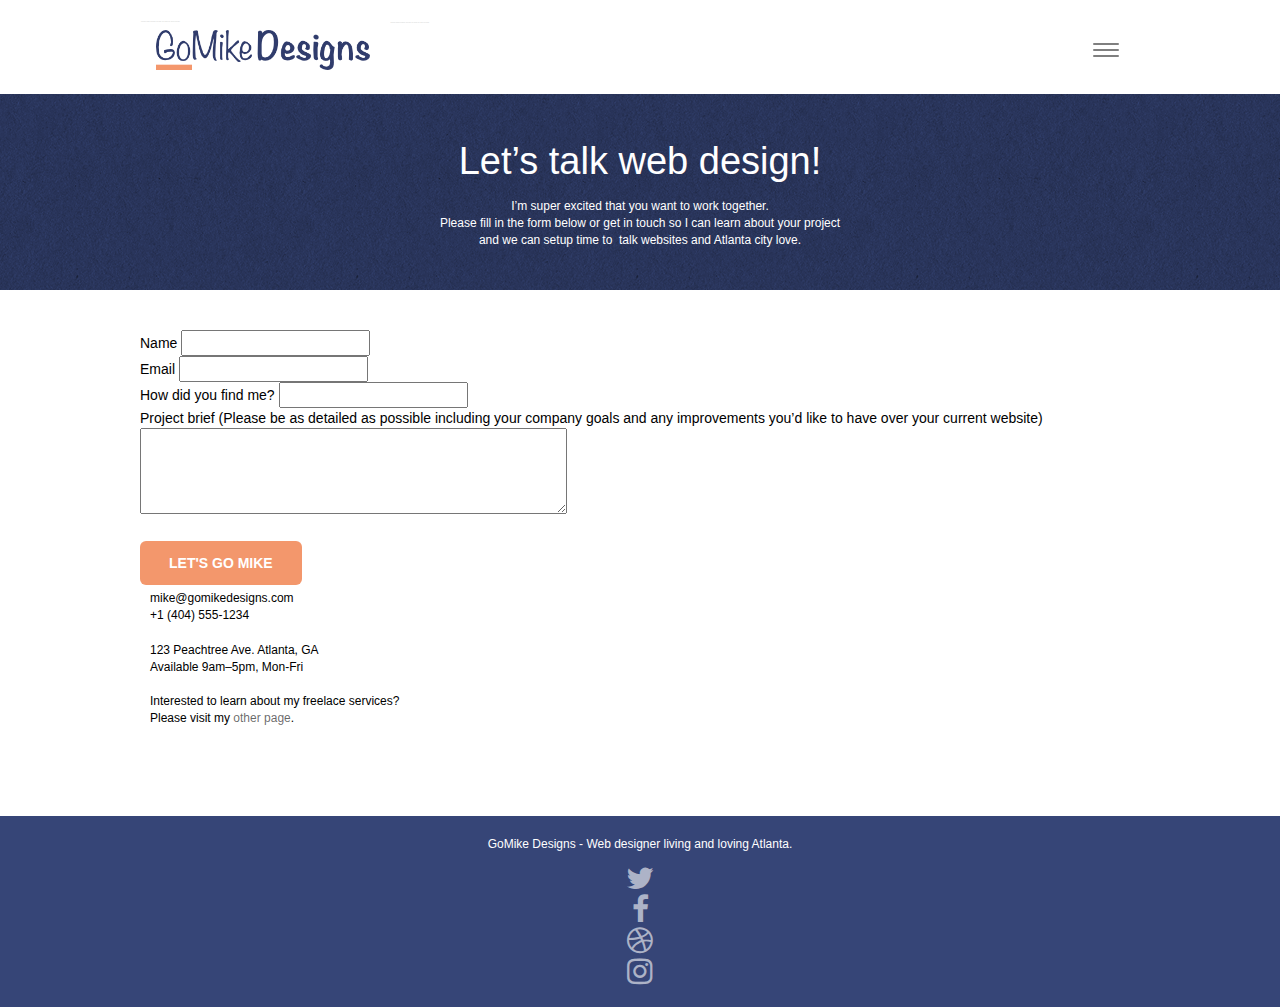
==== commit e43774ef: "Update page2.html" ====
--- a/page2.html
+++ b/page2.html
@@ -16,6 +16,7 @@
     />
     <link rel="shortcut icon" type="image/png" href="favicon.jpg" />
 
+    <link rel="preload" as="font" />
     <link rel="stylesheet" type="text/css" href="./css/bootstrap.css" />
     <link rel="stylesheet" type="text/css" href="style.css" />
     <link rel="stylesheet" type="text/css" href="./css/font-awesome.css" />
@@ -43,6 +44,7 @@
                 ><img
                   src="img/atlanta%20web%20design%20logo.png"
                   alt="logo, seo, google, website, internet, web design, design agency"
+                  width="214"
                   height="40"
               /></a>
               <div class="keywords" style="color: #cccccc; font-size: 1px">
--- a/style.css
+++ b/style.css
@@ -17,11 +17,6 @@
   color: #fff;
 }
 
-a:hover {
-  text-decoration: none;
-  cursor: pointer;
-}
-
 a:focus {
   border: 2px solid orange;
 }
@@ -29,15 +24,6 @@
 ul {
   list-style-type: none;
   padding: 0 10px;
-}
-
-#page-loading-blocs-notifaction {
-  position: fixed;
-  top: 0;
-  bottom: 0;
-  width: 100%;
-  z-index: 100000;
-  background: #ffffff url('img/pageload-spinner.gif') no-repeat center center;
 }
 
 .bloc {
@@ -51,11 +37,6 @@
   background-size: cover;
   position: relative;
 }
-
-/* .bloc .container {
-  padding-left: 0;
-  padding-right: 0;
-} */
 
 .bloc-lg {
   padding: 100px 50px;
@@ -118,22 +99,6 @@
 
 .d-bloc {
   color: rgba(255, 255, 255, 0.7);
-}
-
-.d-bloc button:hover {
-  color: rgba(255, 255, 255, 0.9);
-}
-
-.d-bloc .icon-round,
-.d-bloc .icon-square,
-.d-bloc .icon-rounded,
-.d-bloc .icon-semi-rounded-a,
-.d-bloc .icon-semi-rounded-b {
-  border-color: rgba(255, 255, 255, 0.9);
-}
-
-.d-bloc .divider-h span {
-  border-color: rgba(255, 255, 255, 0.2);
 }
 
 .d-bloc .a-btn,
@@ -153,84 +118,9 @@
   color: rgba(255, 255, 255, 0.6);
 }
 
-.d-bloc .a-btn:hover,
-.d-bloc .navbar a:hover,
-.d-bloc .navbar-brand:hover,
-.d-bloc a:hover .icon-sm,
-.d-bloc a:hover .icon-md,
-.d-bloc a:hover .icon-lg,
-.d-bloc a:hover .icon-xl,
-.d-bloc h1 a:hover,
-.d-bloc h2 a:hover,
-.d-bloc h3 a:hover,
-.d-bloc h4 a:hover,
-.d-bloc h5 a:hover,
-.d-bloc h6 a:hover,
-.d-bloc p a:hover {
-  color: rgba(255, 255, 255, 1);
-}
-
-.d-bloc .navbar-toggle .icon-bar {
-  background: rgba(255, 255, 255, 1);
-}
-
-.d-bloc .btn-wire,
-.d-bloc .btn-wire:hover {
-  color: rgba(255, 255, 255, 1);
-  border-color: rgba(255, 255, 255, 1);
-}
-
-.d-bloc .panel {
-  color: rgba(0, 0, 0, 0.5);
-}
-
-.d-bloc .panel button:hover {
-  color: rgba(0, 0, 0, 0.7);
-}
-
-.d-bloc .panel icon {
-  border-color: rgba(0, 0, 0, 0.7);
-}
-
-.d-bloc .panel .divider-h span {
-  border-color: rgba(0, 0, 0, 0.1);
-}
-
-.d-bloc .panel .a-btn {
-  color: rgba(0, 0, 0, 0.6);
-}
-
-.d-bloc .panel .a-btn:hover {
-  color: rgba(0, 0, 0, 1);
-}
-
-.d-bloc .panel .btn-wire,
-.d-bloc .panel .btn-wire:hover {
-  color: rgba(0, 0, 0, 0.7);
-  border-color: rgba(0, 0, 0, 0.3);
-}
-
 .d-bloc .panel,
 .l-bloc {
-  color: rgba(0, 0, 0, 0.5);
-}
-
-.d-bloc .panel button:hover,
-.l-bloc button:hover {
-  color: rgba(0, 0, 0, 0.7);
-}
-
-.l-bloc .icon-round,
-.l-bloc .icon-square,
-.l-bloc .icon-rounded,
-.l-bloc .icon-semi-rounded-a,
-.l-bloc .icon-semi-rounded-b {
-  border-color: rgba(0, 0, 0, 0.7);
-}
-
-.d-bloc .panel .divider-h span,
-.l-bloc .divider-h span {
-  border-color: rgba(0, 0, 0, 0.1);
+  color: #000000;
 }
 
 .d-bloc .panel .a-btn,
@@ -251,34 +141,8 @@
   color: rgba(0, 0, 0, 0.6);
 }
 
-.d-bloc .panel .a-btn:hover,
-.l-bloc .a-btn:hover,
-.l-bloc .navbar a:hover,
-.l-bloc .navbar-brand:hover,
-.l-bloc a:hover .icon-sm,
-.l-bloc a:hover .icon-md,
-.l-bloc a:hover .icon-lg,
-.l-bloc a:hover .icon-xl,
-.l-bloc h1 a:hover,
-.l-bloc h2 a:hover,
-.l-bloc h3 a:hover,
-.l-bloc h4 a:hover,
-.l-bloc h5 a:hover,
-.l-bloc h6 a:hover,
-.l-bloc p a:hover {
-  color: rgba(0, 0, 0, 1);
-}
-
 .l-bloc .navbar-toggle .icon-bar {
   color: rgba(0, 0, 0, 0.6);
-}
-
-.d-bloc .panel .btn-wire,
-.d-bloc .panel .btn-wire:hover,
-.l-bloc .btn-wire,
-.l-bloc .btn-wire:hover {
-  color: rgba(0, 0, 0, 0.7);
-  border-color: rgba(0, 0, 0, 0.3);
 }
 
 .voffset {
@@ -298,12 +162,6 @@
 .row-no-gutters {
   margin-right: 0;
   margin-left: 0;
-}
-
-.row.row-no-gutters > [class^='col-'],
-.row.row-no-gutters > [class*=' col-'] {
-  padding-right: 0;
-  padding-left: 0;
 }
 
 #bloc-2-services p {
@@ -330,161 +188,23 @@
   display: inline;
 }
 
-.navbar-brand img[src$='svg'] {
-  min-width: 100px;
-}
-
-.nav-center .navbar-brand img {
-  margin: 0;
-}
-
-.navbar .nav {
-  padding-top: 2px;
-  margin-right: -16px;
-  float: right;
-  z-index: 1;
-}
-
-.nav > li {
-  float: left;
-  margin-top: 4px;
-  font-size: 16px;
-}
-
-.navbar-nav .open .dropdown-menu > li > a {
-  text-align: inherit;
-}
-
-.nav > li a:hover,
-.nav > li a:focus {
-  background: transparent;
-}
-
 .navbar-toggle {
   margin: 10px 10px 0 0;
   border: 0px;
 }
 
-.navbar-toggle:hover {
-  background: transparent !important;
-}
-
 .navbar-toggle .icon-bar {
   background-color: rgba(0, 0, 0, 0.5);
   width: 26px;
 }
 
-.nav-invert .navbar .nav {
-  float: left;
-}
-
-.nav-invert .navbar-header,
-.nav-invert .navbar-brand {
-  float: right;
-  position: relative;
-  z-index: 2;
-}
-
-@media (min-width: 768px) {
-  .site-navigation {
-    position: absolute;
-    top: 50%;
-    right: 20px;
-    transform: translate(0, -50%);
-    -webkit-transform: translateY(-50%);
-  }
-  .nav > li .dropdown-menu a,
-  .nav > li .dropdown-menu a:hover {
-    color: #484848;
-  }
-  .nav-invert .site-navigation {
-    left: 0;
-    right: 0;
-  }
-  .nav-center {
-    text-align: center;
-  }
-  .nav-center .navbar-header {
-    width: 100%;
-  }
-  .nav-center .navbar-header,
-  .nav-center .navbar-brand,
-  .nav-center .nav > li {
-    float: none;
-    display: inline-block;
-  }
-  .nav-center .site-navigation {
-    position: relative;
-    width: 100%;
-    right: 0;
-    margin-right: 0px;
-    margin-top: 20px;
-  }
-  .nav-center.mini-nav .navbar-toggle {
-    float: none;
-    margin: 10px auto 0;
-  }
-}
-
-.nav > li > .dropdown a {
-  background: none !important;
-  display: block;
-  padding: 14px 15px;
-}
-
-nav .caret {
-  margin: 0 5px;
-}
-
-.dropdown-menu .dropdown-menu {
-  top: -8px;
-  left: 100%;
-}
-
-.dropdown-menu .dropmenu-flow-right {
-  top: 100%;
-  left: 0;
-  margin-left: -1px;
-  border-top-left-radius: 0;
-  border-top-right-radius: 0;
-}
-
-.dropdown-menu .dropdown span {
-  border: 4px solid black;
-  border-top-color: transparent;
-  border-right-color: transparent;
-  border-bottom-color: transparent;
-  margin: 6px -5px 0 0 !important;
-  float: right;
-}
-
 .mg-md {
   margin-top: 10px;
   margin-bottom: 20px;
 }
 
-.mg-lg {
-  margin-top: 10px;
-  margin-bottom: 40px;
-}
-
 .btn {
   margin: 0 5px 5px 0;
-}
-
-.btn:focus {
-  border: 2px solid #fff;
-}
-
-.btn.pull-right {
-  margin: 0 0 5px 5px;
-}
-
-.btn-d,
-.btn-d:hover,
-.btn-d:focus {
-  color: #fff;
-  background: rgba(0, 0, 0, 0.3);
 }
 
 button {
@@ -515,157 +235,10 @@
   text-shadow: 0 1px 2px rgba(0, 0, 0, 0.3);
 }
 
-.panel-sq,
-.panel-sq .panel-heading,
-.panel-sq .panel-footer {
-  border-radius: 0;
-}
-
-.panel-rd {
-  border-radius: 30px;
-}
-
-.panel-rd .panel-heading {
-  border-radius: 29px 29px 0 0;
-}
-
-.panel-rd .panel-footer {
-  border-radius: 0 0 29px 29px;
-}
-
-.form-control {
-  border-color: rgba(0, 0, 0, 0.1);
-  box-shadow: none;
-}
-
-.scrollToTop {
-  width: 40px;
-  height: 40px;
-  position: fixed;
-  bottom: 20px;
-  right: 20px;
-  opacity: 0;
-  z-index: 500;
-  transition: all 0.3s ease-in-out;
-}
-
-.scrollToTop span {
-  margin-top: 6px;
-}
-
-.showScrollTop {
-  font-size: 14px;
-  opacity: 1;
-}
-
 a[data-lightbox] {
   position: relative;
   display: block;
   text-align: center;
-}
-
-a[data-lightbox]:hover::before {
-  content: '+';
-  font-family: 'HelveticaNeue-Light', 'Helvetica Neue Light', 'Helvetica Neue',
-    Helvetica, Arial;
-  font-size: 32px;
-  width: 50px;
-  height: 50px;
-  margin-left: -25px;
-  border-radius: 50%;
-  background: rgba(0, 0, 0, 0.6);
-  color: #fff;
-  font-weight: 100;
-  z-index: 1;
-  position: absolute;
-  top: 50%;
-  transform: translateY(-50%);
-  -webkit-transform: translateY(-50%);
-}
-
-a[data-lightbox]:hover img {
-  opacity: 0.6;
-  -webkit-animation-fill-mode: none;
-  animation-fill-mode: none;
-}
-
-#lightbox-modal {
-  display: flex;
-  align-items: center;
-}
-
-#lightbox-modal .modal-dialog {
-  width: 90%;
-  max-width: 900px;
-  margin: 0 auto 0;
-}
-
-#lightbox-modal .modal-dialog img {
-  max-height: 90vh;
-  margin: 0 auto;
-}
-
-.lightbox-caption {
-  padding: 20px;
-  color: #fff;
-  background: rgba(0, 0, 0, 0.5);
-  position: absolute;
-  left: 15px;
-  right: 15px;
-  bottom: 5px;
-}
-
-.close-lightbox {
-  color: #fff;
-  font-size: 30px;
-  position: absolute;
-  top: 20px;
-  right: 20px;
-  z-index: 20;
-  background: rgba(0, 0, 0, 0.5);
-  border: none;
-  line-height: 30px;
-  padding: 0 9px 5px;
-  opacity: 0.3;
-}
-
-.close-lightbox:hover,
-.next-lightbox:hover,
-.prev-lightbox:hover {
-  opacity: 1;
-  color: #fff;
-}
-
-.next-lightbox,
-.prev-lightbox {
-  font-size: 20px;
-  color: rgba(255, 255, 255, 0.9);
-  background: rgba(0, 0, 0, 0.5);
-  transition: all 0.2s ease-in-out;
-  position: absolute;
-  top: 45%;
-  z-index: 1;
-  opacity: 0.4;
-}
-
-.next-lightbox {
-  padding: 6px 8px 1px 13px;
-  right: 25px;
-}
-
-.prev-lightbox {
-  padding: 6px 13px 1px 10px;
-  left: 25px;
-}
-
-.snapshot-lb .modal-body {
-  padding-bottom: 45px;
-}
-
-.snapshot-lb .lightbox-caption {
-  padding: 0;
-  color: rgba(0, 0, 0, 0.5);
-  background: none;
 }
 
 h1,
@@ -690,20 +263,6 @@
   font-size: 38px;
 }
 
-.hero-bloc-text-sub {
-  font-size: 36px;
-}
-
-.statement-bloc-text {
-  line-height: 26px;
-  font-style: italic;
-  font-size: 20px;
-  text-align: center;
-  font-weight: lighter;
-  max-width: 520px;
-  margin: auto auto auto auto;
-}
-
 p {
   font-size: 12px;
 }
@@ -711,11 +270,6 @@
 .tight-width-whitespace {
   max-width: 600px;
   margin: auto auto auto auto;
-}
-
-.h1 {
-  font-size: 20px;
-  font-family: 'Open Sans';
 }
 
 .cta-hero {
@@ -750,10 +304,6 @@
   box-shadow: 0px 0px 0px #000000;
 }
 
-h4 {
-  color: #fff;
-}
-
 .icons {
   margin-bottom: 14px;
   margin-top: 24px;
@@ -770,10 +320,6 @@
 .portfolio-row {
   margin-bottom: 44px;
   margin-top: 50px;
-}
-
-.avatar {
-  box-shadow: 0px 4px 9px rgba(0, 0, 0, 0.3);
 }
 
 .black-background {
@@ -813,25 +359,8 @@
   color: #ffffff !important;
 }
 
-.btn-atomic-tangerine:hover {
-  background: #c27956 !important;
-  color: #ffffff !important;
-}
-
 .ltc-white {
   color: #ffffff !important;
-}
-
-.ltc-white:hover {
-  color: #cccccc !important;
-}
-
-.ltc-atomic-tangerine {
-  color: #f3976c !important;
-}
-
-.ltc-atomic-tangerine:hover {
-  color: #c27956 !important;
 }
 
 .icon-dark-slate-blue {
@@ -839,10 +368,6 @@
   border-color: #364577 !important;
 }
 
-.bg-dots-bg {
-  background-image: url('img/dots-bg.png');
-}
-
 .bg-lines-h2-bg {
   background-image: url('img/lines-h2-bg.png');
 }
@@ -855,218 +380,81 @@
   background-image: url('img/atlanta%20made%20sign%20orange.jpg');
 }
 
-@media (max-width: 1024px) {
-  .bloc {
-    padding-left: 20px;
-    padding-right: 20px;
-  }
-  .bloc.full-width-bloc,
-  .bloc-tile-2.full-width-bloc .container,
-  .bloc-tile-3.full-width-bloc .container,
-  .bloc-tile-4.full-width-bloc .container {
-    padding-left: 0;
-    padding-right: 0;
-  }
-}
-
-@media (max-width: 992px) and (min-width: 768px) {
-  .navbar .nav {
-    max-width: 80%;
-  }
-  .nav-center.navbar .nav {
-    max-width: 100%;
-  }
-}
-
-@media only screen and (min-device-width: 768px) and (max-device-width: 1024px) and (orientation: landscape) {
-  .b-parallax {
-    background-attachment: scroll;
-  }
-}
-
-@media only screen and (min-device-width: 1024px) and (max-device-width: 1366px) and (-webkit-min-device-pixel-ratio: 1.5) {
-  .b-parallax {
-    background-attachment: scroll;
-  }
-}
-
-@media (max-width: 991px) {
-  .container {
-    width: 100%;
-  }
-  .b-parallax {
-    background-attachment: scroll;
-  }
-  .page-container,
-  #hero-bloc {
-    overflow-x: hidden;
-    position: relative;
-  }
-  .bloc {
-    padding-left: constant(safe-area-inset-left);
-    padding-right: constant(safe-area-inset-right);
-  }
-  .bloc-group,
-  .bloc-group .bloc {
-    display: block;
-    width: 100%;
-  }
-  .bloc-fill-screen .fill-bloc-top-edge,
-  .bloc-fill-screen .fill-bloc-bottom-edge {
-    padding: 0 20px;
-    padding-left: constant(safe-area-inset-left);
-    padding-right: constant(safe-area-inset-right);
-  }
-}
-
-@media (max-width: 767px) {
-  .page-container {
-    overflow-x: hidden;
-    position: relative;
-  }
-  h1,
-  h2,
-  h3,
-  h4,
-  h5,
-  h6,
-  p,
-  #disqus_thread {
-    padding-left: 10px !important;
-    padding-right: 10px !important;
-  }
-  .b-parallax {
-    background-attachment: scroll;
-  }
-  .navbar .nav {
-    padding-top: 0;
-    border-top: 1px solid rgba(0, 0, 0, 0.2);
-    float: none !important;
-  }
-  .navbar.row {
-    margin-left: 0;
-    margin-right: 0;
-  }
-  .site-navigation {
-    position: inherit;
-    transform: none;
-    -webkit-transform: none;
-    -ms-transform: none;
-  }
-  .nav > li {
-    margin-top: 0;
-    border-bottom: 1px solid rgba(0, 0, 0, 0.1);
-    background: rgba(0, 0, 0, 0.05);
-    text-align: left;
-    padding-left: 15px;
-    width: 100%;
-  }
-  .nav > li:hover {
-    background: rgba(0, 0, 0, 0.08);
-  }
-  .dropdown .dropdown a .caret {
-    float: none;
-    margin: 5px 0 0 10px !important;
-    border: 4px solid black;
-    border-bottom-color: transparent;
-    border-right-color: transparent;
-    border-left-color: transparent;
-  }
-  #hero-bloc .navbar .nav {
-    background: rgba(0, 0, 0, 0.8);
-  }
-  #hero-bloc .navbar .nav a {
-    color: rgba(255, 255, 255, 0.6);
-  }
-  .hero {
-    padding: 50px 0;
-  }
-  .hero-nav {
-    left: -1px;
-    right: -1px;
-  }
-  .navbar-collapse {
-    padding: 0;
-    overflow-x: hidden;
-    -webkit-box-shadow: none;
-    box-shadow: none;
-  }
-  .navbar-brand img {
-    max-height: 40px;
-    width: auto;
-  }
-  .nav-invert .navbar-header {
-    float: none;
-    width: 100%;
-  }
-  .nav-invert .navbar-toggle {
-    float: left;
-    margin-left: 10px;
-  }
-  .bloc {
-    padding-left: 0;
-    padding-right: 0;
-  }
-  .bloc-xxl,
-  .bloc-xl,
-  .bloc-lg {
-    padding: 40px 0;
-  }
-  .bloc-sm,
-  .bloc-md {
-    padding-left: 0;
-    padding-right: 0;
-  }
-  .bloc-tile-2 .container,
-  .bloc-tile-3 .container,
-  .bloc-tile-4 .container,
-  .bloc-fill-screen .fill-bloc-top-edge,
-  .bloc-fill-screen .fill-bloc-bottom-edge {
-    padding-left: 0;
-    padding-right: 0;
-  }
-  .a-block {
-    padding: 0 10px;
-  }
-  .btn-dwn {
-    display: none;
-  }
-  .voffset {
-    margin-top: 5px;
-  }
-  .voffset-md {
-    margin-top: 20px;
-  }
-  .voffset-lg {
-    margin-top: 30px;
-  }
-  form {
-    padding: 5px;
-  }
-  .close-lightbox {
-    display: inline-block;
-  }
-  .blocsapp-device-iphone5 {
-    background-size: 216px 425px;
-    padding-top: 60px;
-    width: 216px;
-    height: 425px;
-  }
-  .blocsapp-device-iphone5 img {
-    width: 180px;
-    height: 320px;
-  }
-}
-
-@media (max-width: 400px) {
-  .bloc {
-    padding-left: 0;
-    padding-right: 0;
-  }
-}
-
-@media (max-width: 767px) {
-  .bloc-mob-center-text {
-    text-align: center;
-  }
-}
+.bloc {
+  padding-left: 20px;
+  padding-right: 20px;
+}
+
+.container {
+  width: 100%;
+}
+.b-parallax {
+  background-attachment: scroll;
+}
+.page-container,
+#hero-bloc {
+  overflow-x: hidden;
+  position: relative;
+}
+.bloc {
+  padding-left: constant(safe-area-inset-left);
+  padding-right: constant(safe-area-inset-right);
+}
+
+.page-container {
+  overflow-x: hidden;
+  position: relative;
+}
+h1,
+h2,
+h3,
+h4,
+h5,
+h6,
+p,
+#disqus_thread {
+  padding-left: 10px !important;
+  padding-right: 10px !important;
+}
+.b-parallax {
+  background-attachment: scroll;
+}
+
+.navbar.row {
+  margin-left: 0;
+  margin-right: 0;
+}
+
+.navbar-collapse {
+  padding: 0;
+  overflow-x: hidden;
+  -webkit-box-shadow: none;
+  box-shadow: none;
+}
+.navbar-brand img {
+  max-height: 40px;
+  width: auto;
+}
+
+.bloc {
+  padding-left: 0;
+  padding-right: 0;
+}
+.bloc-xxl,
+.bloc-xl,
+.bloc-lg {
+  padding: 40px 0;
+}
+.bloc-sm,
+.bloc-md {
+  padding-left: 0;
+  padding-right: 0;
+}
+
+.voffset {
+  margin-top: 5px;
+}
+
+.voffset-lg {
+  margin-top: 30px;
+}
--- a/css/et-line.css
+++ b/css/et-line.css
@@ -7,6 +7,7 @@
     url(../fonts/et-line.svg#et-line) format('svg');
   font-weight: 400;
   font-style: normal;
+  font-display: swap;
 }
 
 .et-icon-adjustments,
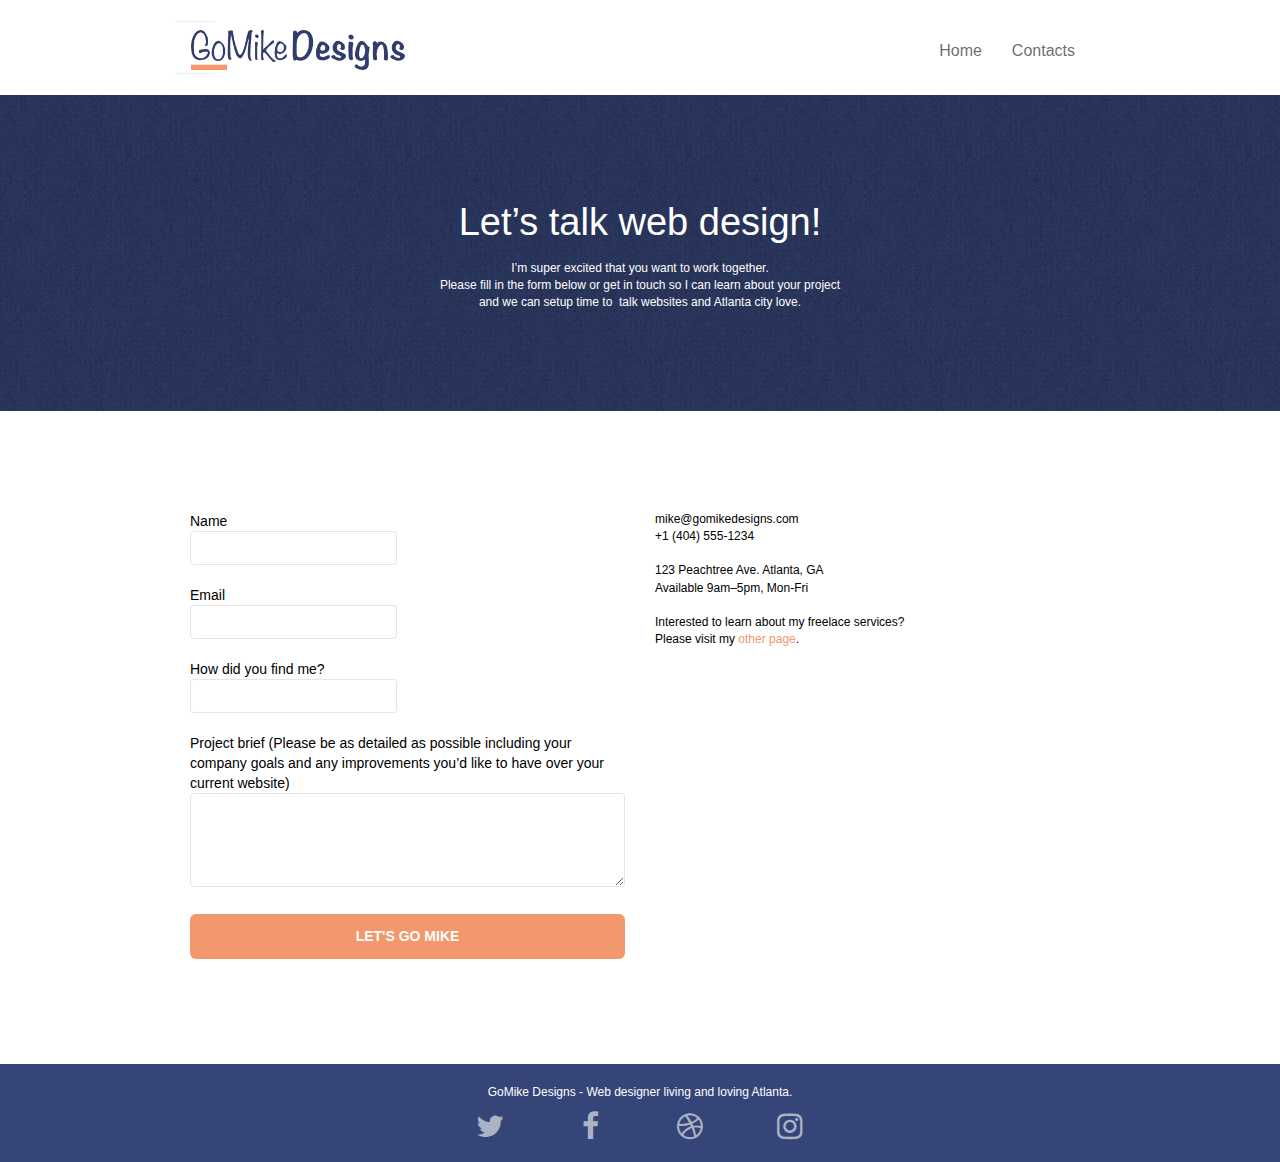
==== commit 0d152a5b: "minor updates" ====
--- a/page2.html
+++ b/page2.html
@@ -230,9 +230,9 @@
       <!-- Footer - bloc-8 END -->
     </div>
     <!-- Main container END -->
-    <script src="./js/jquery-2.1.0.js"></script>
-    <script src="./js/bootstrap.js"></script>
-    <script src="./js/blocs.js"></script>
-    <script src="./js/gmaps.js"></script>
+    <script async src="./js/jquery-2.1.0.js"></script>
+    <script async src="./js/bootstrap.js"></script>
+    <script async src="./js/blocs.js"></script>
+    <script async src="./js/gmaps.js"></script>
   </body>
 </html>
--- a/style.css
+++ b/style.css
@@ -17,6 +17,11 @@
   color: #fff;
 }
 
+a:hover {
+  text-decoration: none;
+  cursor: pointer;
+}
+
 a:focus {
   border: 2px solid orange;
 }
@@ -24,6 +29,15 @@
 ul {
   list-style-type: none;
   padding: 0 10px;
+}
+
+#page-loading-blocs-notifaction {
+  position: fixed;
+  top: 0;
+  bottom: 0;
+  width: 100%;
+  z-index: 100000;
+  background: #ffffff url('img/pageload-spinner.gif') no-repeat center center;
 }
 
 .bloc {
@@ -37,6 +51,11 @@
   background-size: cover;
   position: relative;
 }
+
+/* .bloc .container {
+  padding-left: 0;
+  padding-right: 0;
+} */
 
 .bloc-lg {
   padding: 100px 50px;
@@ -99,6 +118,22 @@
 
 .d-bloc {
   color: rgba(255, 255, 255, 0.7);
+}
+
+.d-bloc button:hover {
+  color: rgba(255, 255, 255, 0.9);
+}
+
+.d-bloc .icon-round,
+.d-bloc .icon-square,
+.d-bloc .icon-rounded,
+.d-bloc .icon-semi-rounded-a,
+.d-bloc .icon-semi-rounded-b {
+  border-color: rgba(255, 255, 255, 0.9);
+}
+
+.d-bloc .divider-h span {
+  border-color: rgba(255, 255, 255, 0.2);
 }
 
 .d-bloc .a-btn,
@@ -118,9 +153,84 @@
   color: rgba(255, 255, 255, 0.6);
 }
 
+.d-bloc .a-btn:hover,
+.d-bloc .navbar a:hover,
+.d-bloc .navbar-brand:hover,
+.d-bloc a:hover .icon-sm,
+.d-bloc a:hover .icon-md,
+.d-bloc a:hover .icon-lg,
+.d-bloc a:hover .icon-xl,
+.d-bloc h1 a:hover,
+.d-bloc h2 a:hover,
+.d-bloc h3 a:hover,
+.d-bloc h4 a:hover,
+.d-bloc h5 a:hover,
+.d-bloc h6 a:hover,
+.d-bloc p a:hover {
+  color: rgba(255, 255, 255, 1);
+}
+
+.d-bloc .navbar-toggle .icon-bar {
+  background: rgba(255, 255, 255, 1);
+}
+
+.d-bloc .btn-wire,
+.d-bloc .btn-wire:hover {
+  color: rgba(255, 255, 255, 1);
+  border-color: rgba(255, 255, 255, 1);
+}
+
+.d-bloc .panel {
+  color: rgba(0, 0, 0, 0.5);
+}
+
+.d-bloc .panel button:hover {
+  color: rgba(0, 0, 0, 0.7);
+}
+
+.d-bloc .panel icon {
+  border-color: rgba(0, 0, 0, 0.7);
+}
+
+.d-bloc .panel .divider-h span {
+  border-color: rgba(0, 0, 0, 0.1);
+}
+
+.d-bloc .panel .a-btn {
+  color: rgba(0, 0, 0, 0.6);
+}
+
+.d-bloc .panel .a-btn:hover {
+  color: rgba(0, 0, 0, 1);
+}
+
+.d-bloc .panel .btn-wire,
+.d-bloc .panel .btn-wire:hover {
+  color: rgba(0, 0, 0, 0.7);
+  border-color: rgba(0, 0, 0, 0.3);
+}
+
 .d-bloc .panel,
 .l-bloc {
-  color: #000000;
+  color: rgba(0, 0, 0, 0.5);
+}
+
+.d-bloc .panel button:hover,
+.l-bloc button:hover {
+  color: rgba(0, 0, 0, 0.7);
+}
+
+.l-bloc .icon-round,
+.l-bloc .icon-square,
+.l-bloc .icon-rounded,
+.l-bloc .icon-semi-rounded-a,
+.l-bloc .icon-semi-rounded-b {
+  border-color: rgba(0, 0, 0, 0.7);
+}
+
+.d-bloc .panel .divider-h span,
+.l-bloc .divider-h span {
+  border-color: rgba(0, 0, 0, 0.1);
 }
 
 .d-bloc .panel .a-btn,
@@ -141,8 +251,34 @@
   color: rgba(0, 0, 0, 0.6);
 }
 
+.d-bloc .panel .a-btn:hover,
+.l-bloc .a-btn:hover,
+.l-bloc .navbar a:hover,
+.l-bloc .navbar-brand:hover,
+.l-bloc a:hover .icon-sm,
+.l-bloc a:hover .icon-md,
+.l-bloc a:hover .icon-lg,
+.l-bloc a:hover .icon-xl,
+.l-bloc h1 a:hover,
+.l-bloc h2 a:hover,
+.l-bloc h3 a:hover,
+.l-bloc h4 a:hover,
+.l-bloc h5 a:hover,
+.l-bloc h6 a:hover,
+.l-bloc p a:hover {
+  color: rgba(0, 0, 0, 1);
+}
+
 .l-bloc .navbar-toggle .icon-bar {
   color: rgba(0, 0, 0, 0.6);
+}
+
+.d-bloc .panel .btn-wire,
+.d-bloc .panel .btn-wire:hover,
+.l-bloc .btn-wire,
+.l-bloc .btn-wire:hover {
+  color: rgba(0, 0, 0, 0.7);
+  border-color: rgba(0, 0, 0, 0.3);
 }
 
 .voffset {
@@ -162,6 +298,12 @@
 .row-no-gutters {
   margin-right: 0;
   margin-left: 0;
+}
+
+.row.row-no-gutters > [class^='col-'],
+.row.row-no-gutters > [class*=' col-'] {
+  padding-right: 0;
+  padding-left: 0;
 }
 
 #bloc-2-services p {
@@ -188,23 +330,161 @@
   display: inline;
 }
 
+.navbar-brand img[src$='svg'] {
+  min-width: 100px;
+}
+
+.nav-center .navbar-brand img {
+  margin: 0;
+}
+
+.navbar .nav {
+  padding-top: 2px;
+  margin-right: -16px;
+  float: right;
+  z-index: 1;
+}
+
+.nav > li {
+  float: left;
+  margin-top: 4px;
+  font-size: 16px;
+}
+
+.navbar-nav .open .dropdown-menu > li > a {
+  text-align: inherit;
+}
+
+.nav > li a:hover,
+.nav > li a:focus {
+  background: transparent;
+}
+
 .navbar-toggle {
   margin: 10px 10px 0 0;
   border: 0px;
 }
 
+.navbar-toggle:hover {
+  background: transparent !important;
+}
+
 .navbar-toggle .icon-bar {
   background-color: rgba(0, 0, 0, 0.5);
   width: 26px;
 }
 
+.nav-invert .navbar .nav {
+  float: left;
+}
+
+.nav-invert .navbar-header,
+.nav-invert .navbar-brand {
+  float: right;
+  position: relative;
+  z-index: 2;
+}
+
+@media (min-width: 768px) {
+  .site-navigation {
+    position: absolute;
+    top: 50%;
+    right: 20px;
+    transform: translate(0, -50%);
+    -webkit-transform: translateY(-50%);
+  }
+  .nav > li .dropdown-menu a,
+  .nav > li .dropdown-menu a:hover {
+    color: #484848;
+  }
+  .nav-invert .site-navigation {
+    left: 0;
+    right: 0;
+  }
+  .nav-center {
+    text-align: center;
+  }
+  .nav-center .navbar-header {
+    width: 100%;
+  }
+  .nav-center .navbar-header,
+  .nav-center .navbar-brand,
+  .nav-center .nav > li {
+    float: none;
+    display: inline-block;
+  }
+  .nav-center .site-navigation {
+    position: relative;
+    width: 100%;
+    right: 0;
+    margin-right: 0px;
+    margin-top: 20px;
+  }
+  .nav-center.mini-nav .navbar-toggle {
+    float: none;
+    margin: 10px auto 0;
+  }
+}
+
+.nav > li > .dropdown a {
+  background: none !important;
+  display: block;
+  padding: 14px 15px;
+}
+
+nav .caret {
+  margin: 0 5px;
+}
+
+.dropdown-menu .dropdown-menu {
+  top: -8px;
+  left: 100%;
+}
+
+.dropdown-menu .dropmenu-flow-right {
+  top: 100%;
+  left: 0;
+  margin-left: -1px;
+  border-top-left-radius: 0;
+  border-top-right-radius: 0;
+}
+
+.dropdown-menu .dropdown span {
+  border: 4px solid black;
+  border-top-color: transparent;
+  border-right-color: transparent;
+  border-bottom-color: transparent;
+  margin: 6px -5px 0 0 !important;
+  float: right;
+}
+
 .mg-md {
   margin-top: 10px;
   margin-bottom: 20px;
 }
 
+.mg-lg {
+  margin-top: 10px;
+  margin-bottom: 40px;
+}
+
 .btn {
   margin: 0 5px 5px 0;
+}
+
+.btn:focus {
+  border: 2px solid #fff;
+}
+
+.btn.pull-right {
+  margin: 0 0 5px 5px;
+}
+
+.btn-d,
+.btn-d:hover,
+.btn-d:focus {
+  color: #fff;
+  background: rgba(0, 0, 0, 0.3);
 }
 
 button {
@@ -235,10 +515,157 @@
   text-shadow: 0 1px 2px rgba(0, 0, 0, 0.3);
 }
 
+.panel-sq,
+.panel-sq .panel-heading,
+.panel-sq .panel-footer {
+  border-radius: 0;
+}
+
+.panel-rd {
+  border-radius: 30px;
+}
+
+.panel-rd .panel-heading {
+  border-radius: 29px 29px 0 0;
+}
+
+.panel-rd .panel-footer {
+  border-radius: 0 0 29px 29px;
+}
+
+.form-control {
+  border-color: rgba(0, 0, 0, 0.1);
+  box-shadow: none;
+}
+
+.scrollToTop {
+  width: 40px;
+  height: 40px;
+  position: fixed;
+  bottom: 20px;
+  right: 20px;
+  opacity: 0;
+  z-index: 500;
+  transition: all 0.3s ease-in-out;
+}
+
+.scrollToTop span {
+  margin-top: 6px;
+}
+
+.showScrollTop {
+  font-size: 14px;
+  opacity: 1;
+}
+
 a[data-lightbox] {
   position: relative;
   display: block;
   text-align: center;
+}
+
+a[data-lightbox]:hover::before {
+  content: '+';
+  font-family: 'HelveticaNeue-Light', 'Helvetica Neue Light', 'Helvetica Neue',
+    Helvetica, Arial;
+  font-size: 32px;
+  width: 50px;
+  height: 50px;
+  margin-left: -25px;
+  border-radius: 50%;
+  background: rgba(0, 0, 0, 0.6);
+  color: #fff;
+  font-weight: 100;
+  z-index: 1;
+  position: absolute;
+  top: 50%;
+  transform: translateY(-50%);
+  -webkit-transform: translateY(-50%);
+}
+
+a[data-lightbox]:hover img {
+  opacity: 0.6;
+  -webkit-animation-fill-mode: none;
+  animation-fill-mode: none;
+}
+
+#lightbox-modal {
+  display: flex;
+  align-items: center;
+}
+
+#lightbox-modal .modal-dialog {
+  width: 90%;
+  max-width: 900px;
+  margin: 0 auto 0;
+}
+
+#lightbox-modal .modal-dialog img {
+  max-height: 90vh;
+  margin: 0 auto;
+}
+
+.lightbox-caption {
+  padding: 20px;
+  color: #fff;
+  background: rgba(0, 0, 0, 0.5);
+  position: absolute;
+  left: 15px;
+  right: 15px;
+  bottom: 5px;
+}
+
+.close-lightbox {
+  color: #fff;
+  font-size: 30px;
+  position: absolute;
+  top: 20px;
+  right: 20px;
+  z-index: 20;
+  background: rgba(0, 0, 0, 0.5);
+  border: none;
+  line-height: 30px;
+  padding: 0 9px 5px;
+  opacity: 0.3;
+}
+
+.close-lightbox:hover,
+.next-lightbox:hover,
+.prev-lightbox:hover {
+  opacity: 1;
+  color: #fff;
+}
+
+.next-lightbox,
+.prev-lightbox {
+  font-size: 20px;
+  color: rgba(255, 255, 255, 0.9);
+  background: rgba(0, 0, 0, 0.5);
+  transition: all 0.2s ease-in-out;
+  position: absolute;
+  top: 45%;
+  z-index: 1;
+  opacity: 0.4;
+}
+
+.next-lightbox {
+  padding: 6px 8px 1px 13px;
+  right: 25px;
+}
+
+.prev-lightbox {
+  padding: 6px 13px 1px 10px;
+  left: 25px;
+}
+
+.snapshot-lb .modal-body {
+  padding-bottom: 45px;
+}
+
+.snapshot-lb .lightbox-caption {
+  padding: 0;
+  color: rgba(0, 0, 0, 0.5);
+  background: none;
 }
 
 h1,
@@ -253,6 +680,7 @@
 a {
   font-family: 'helvetica';
   font-weight: 400;
+  color: #000000;
 }
 
 .container {
@@ -261,6 +689,20 @@
 
 .hero-bloc-text {
   font-size: 38px;
+}
+
+.hero-bloc-text-sub {
+  font-size: 36px;
+}
+
+.statement-bloc-text {
+  line-height: 26px;
+  font-style: italic;
+  font-size: 20px;
+  text-align: center;
+  font-weight: lighter;
+  max-width: 520px;
+  margin: auto auto auto auto;
 }
 
 p {
@@ -270,6 +712,11 @@
 .tight-width-whitespace {
   max-width: 600px;
   margin: auto auto auto auto;
+}
+
+.h1 {
+  font-size: 20px;
+  font-family: 'Open Sans';
 }
 
 .cta-hero {
@@ -304,6 +751,10 @@
   box-shadow: 0px 0px 0px #000000;
 }
 
+h4 {
+  color: #fff;
+}
+
 .icons {
   margin-bottom: 14px;
   margin-top: 24px;
@@ -320,6 +771,10 @@
 .portfolio-row {
   margin-bottom: 44px;
   margin-top: 50px;
+}
+
+.avatar {
+  box-shadow: 0px 4px 9px rgba(0, 0, 0, 0.3);
 }
 
 .black-background {
@@ -359,8 +814,25 @@
   color: #ffffff !important;
 }
 
+.btn-atomic-tangerine:hover {
+  background: #c27956 !important;
+  color: #ffffff !important;
+}
+
 .ltc-white {
   color: #ffffff !important;
+}
+
+.ltc-white:hover {
+  color: #cccccc !important;
+}
+
+.ltc-atomic-tangerine {
+  color: #f3976c !important;
+}
+
+.ltc-atomic-tangerine:hover {
+  color: #c27956 !important;
 }
 
 .icon-dark-slate-blue {
@@ -368,6 +840,10 @@
   border-color: #364577 !important;
 }
 
+.bg-dots-bg {
+  background-image: url('img/dots-bg.png');
+}
+
 .bg-lines-h2-bg {
   background-image: url('img/lines-h2-bg.png');
 }
@@ -380,81 +856,218 @@
   background-image: url('img/atlanta%20made%20sign%20orange.jpg');
 }
 
-.bloc {
-  padding-left: 20px;
-  padding-right: 20px;
-}
-
-.container {
-  width: 100%;
-}
-.b-parallax {
-  background-attachment: scroll;
-}
-.page-container,
-#hero-bloc {
-  overflow-x: hidden;
-  position: relative;
-}
-.bloc {
-  padding-left: constant(safe-area-inset-left);
-  padding-right: constant(safe-area-inset-right);
-}
-
-.page-container {
-  overflow-x: hidden;
-  position: relative;
-}
-h1,
-h2,
-h3,
-h4,
-h5,
-h6,
-p,
-#disqus_thread {
-  padding-left: 10px !important;
-  padding-right: 10px !important;
-}
-.b-parallax {
-  background-attachment: scroll;
-}
-
-.navbar.row {
-  margin-left: 0;
-  margin-right: 0;
-}
-
-.navbar-collapse {
-  padding: 0;
-  overflow-x: hidden;
-  -webkit-box-shadow: none;
-  box-shadow: none;
-}
-.navbar-brand img {
-  max-height: 40px;
-  width: auto;
-}
-
-.bloc {
-  padding-left: 0;
-  padding-right: 0;
-}
-.bloc-xxl,
-.bloc-xl,
-.bloc-lg {
-  padding: 40px 0;
-}
-.bloc-sm,
-.bloc-md {
-  padding-left: 0;
-  padding-right: 0;
-}
-
-.voffset {
-  margin-top: 5px;
-}
-
-.voffset-lg {
-  margin-top: 30px;
-}
+@media (max-width: 1024px) {
+  .bloc {
+    padding-left: 20px;
+    padding-right: 20px;
+  }
+  .bloc.full-width-bloc,
+  .bloc-tile-2.full-width-bloc .container,
+  .bloc-tile-3.full-width-bloc .container,
+  .bloc-tile-4.full-width-bloc .container {
+    padding-left: 0;
+    padding-right: 0;
+  }
+}
+
+@media (max-width: 992px) and (min-width: 768px) {
+  .navbar .nav {
+    max-width: 80%;
+  }
+  .nav-center.navbar .nav {
+    max-width: 100%;
+  }
+}
+
+@media only screen and (min-device-width: 768px) and (max-device-width: 1024px) and (orientation: landscape) {
+  .b-parallax {
+    background-attachment: scroll;
+  }
+}
+
+@media only screen and (min-device-width: 1024px) and (max-device-width: 1366px) and (-webkit-min-device-pixel-ratio: 1.5) {
+  .b-parallax {
+    background-attachment: scroll;
+  }
+}
+
+@media (max-width: 991px) {
+  .container {
+    width: 100%;
+  }
+  .b-parallax {
+    background-attachment: scroll;
+  }
+  .page-container,
+  #hero-bloc {
+    overflow-x: hidden;
+    position: relative;
+  }
+  .bloc {
+    padding-left: constant(safe-area-inset-left);
+    padding-right: constant(safe-area-inset-right);
+  }
+  .bloc-group,
+  .bloc-group .bloc {
+    display: block;
+    width: 100%;
+  }
+  .bloc-fill-screen .fill-bloc-top-edge,
+  .bloc-fill-screen .fill-bloc-bottom-edge {
+    padding: 0 20px;
+    padding-left: constant(safe-area-inset-left);
+    padding-right: constant(safe-area-inset-right);
+  }
+}
+
+@media (max-width: 767px) {
+  .page-container {
+    overflow-x: hidden;
+    position: relative;
+  }
+  h1,
+  h2,
+  h3,
+  h4,
+  h5,
+  h6,
+  p,
+  #disqus_thread {
+    padding-left: 10px !important;
+    padding-right: 10px !important;
+  }
+  .b-parallax {
+    background-attachment: scroll;
+  }
+  .navbar .nav {
+    padding-top: 0;
+    border-top: 1px solid rgba(0, 0, 0, 0.2);
+    float: none !important;
+  }
+  .navbar.row {
+    margin-left: 0;
+    margin-right: 0;
+  }
+  .site-navigation {
+    position: inherit;
+    transform: none;
+    -webkit-transform: none;
+    -ms-transform: none;
+  }
+  .nav > li {
+    margin-top: 0;
+    border-bottom: 1px solid rgba(0, 0, 0, 0.1);
+    background: rgba(0, 0, 0, 0.05);
+    text-align: left;
+    padding-left: 15px;
+    width: 100%;
+  }
+  .nav > li:hover {
+    background: rgba(0, 0, 0, 0.08);
+  }
+  .dropdown .dropdown a .caret {
+    float: none;
+    margin: 5px 0 0 10px !important;
+    border: 4px solid black;
+    border-bottom-color: transparent;
+    border-right-color: transparent;
+    border-left-color: transparent;
+  }
+  #hero-bloc .navbar .nav {
+    background: rgba(0, 0, 0, 0.8);
+  }
+  #hero-bloc .navbar .nav a {
+    color: rgba(255, 255, 255, 0.6);
+  }
+  .hero {
+    padding: 50px 0;
+  }
+  .hero-nav {
+    left: -1px;
+    right: -1px;
+  }
+  .navbar-collapse {
+    padding: 0;
+    overflow-x: hidden;
+    -webkit-box-shadow: none;
+    box-shadow: none;
+  }
+  .navbar-brand img {
+    max-height: 40px;
+    width: auto;
+  }
+  .nav-invert .navbar-header {
+    float: none;
+    width: 100%;
+  }
+  .nav-invert .navbar-toggle {
+    float: left;
+    margin-left: 10px;
+  }
+  .bloc {
+    padding-left: 0;
+    padding-right: 0;
+  }
+  .bloc-xxl,
+  .bloc-xl,
+  .bloc-lg {
+    padding: 40px 0;
+  }
+  .bloc-sm,
+  .bloc-md {
+    padding-left: 0;
+    padding-right: 0;
+  }
+  .bloc-tile-2 .container,
+  .bloc-tile-3 .container,
+  .bloc-tile-4 .container,
+  .bloc-fill-screen .fill-bloc-top-edge,
+  .bloc-fill-screen .fill-bloc-bottom-edge {
+    padding-left: 0;
+    padding-right: 0;
+  }
+  .a-block {
+    padding: 0 10px;
+  }
+  .btn-dwn {
+    display: none;
+  }
+  .voffset {
+    margin-top: 5px;
+  }
+  .voffset-md {
+    margin-top: 20px;
+  }
+  .voffset-lg {
+    margin-top: 30px;
+  }
+  form {
+    padding: 5px;
+  }
+  .close-lightbox {
+    display: inline-block;
+  }
+  .blocsapp-device-iphone5 {
+    background-size: 216px 425px;
+    padding-top: 60px;
+    width: 216px;
+    height: 425px;
+  }
+  .blocsapp-device-iphone5 img {
+    width: 180px;
+    height: 320px;
+  }
+}
+
+@media (max-width: 400px) {
+  .bloc {
+    padding-left: 0;
+    padding-right: 0;
+  }
+}
+
+@media (max-width: 767px) {
+  .bloc-mob-center-text {
+    text-align: center;
+  }
+}
--- a/css/et-line.css
+++ b/css/et-line.css
@@ -9,7 +9,6 @@
   font-style: normal;
   font-display: swap;
 }
-
 .et-icon-adjustments,
 .et-icon-alarmclock,
 .et-icon-anchor,
@@ -121,15 +120,12 @@
   -moz-osx-font-smoothing: grayscale;
   display: inline-block;
 }
-
 .et-icon-browser:before {
   content: '\e00c';
 }
-
 .et-icon-presentation:before {
   content: '\e00e';
 }
-
 .et-icon-edit:before {
   content: '\e01c';
 }
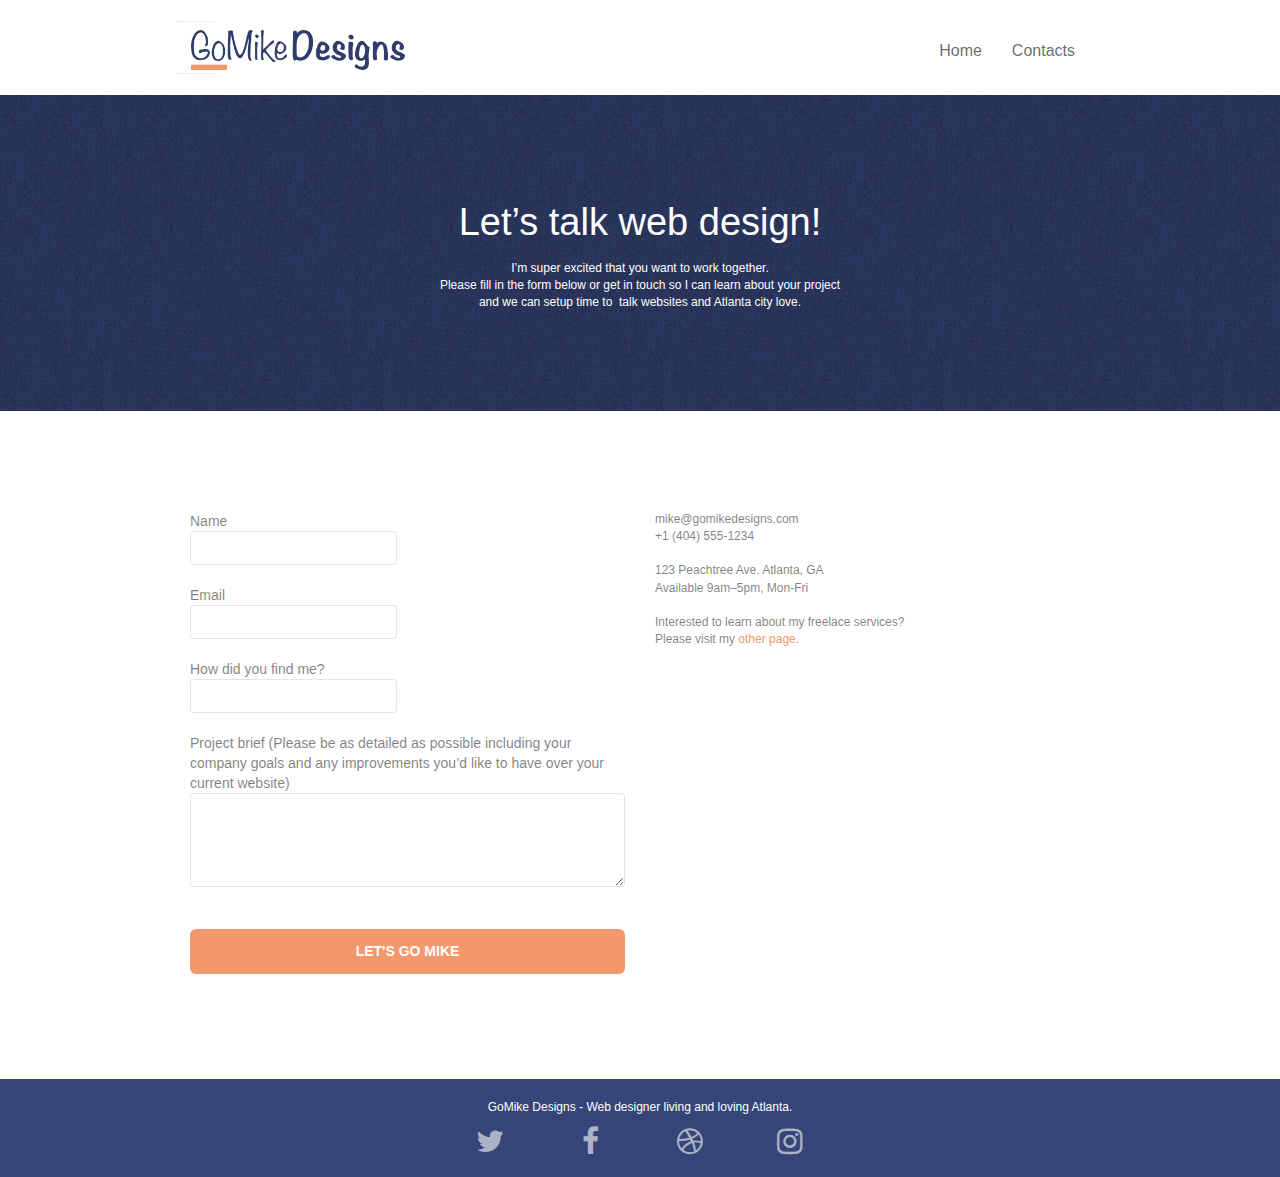
==== commit 4f43e493: "update html files" ====
--- a/page2.html
+++ b/page2.html
@@ -22,6 +22,11 @@
     <link rel="stylesheet" type="text/css" href="./css/font-awesome.css" />
     <link rel="stylesheet" type="text/css" href="./css/et-line.css" />
 
+    <script defer src="./js/jquery-2.1.0.js"></script>
+    <script defer src="./js/bootstrap.js"></script>
+    <script defer src="./js/blocs.js"></script>
+    <script defer src="./js/gmaps.js"></script>
+
     <title>Contacts</title>
 
     <!-- Analytics -->
@@ -32,207 +37,218 @@
     <!-- Main container -->
     <div class="page-container">
       <!-- bloc-0 -->
-      <div class="bloc bgc-white l-bloc" id="bloc-0">
-        <div class="container bloc-sm">
-          <nav class="navbar row">
-            <div class="navbar-header">
-              <div class="keywords" style="color: #cccccc; font-size: 1px">
-                web agency atlanta, web strategy, web design, logo, website,
-                web, internet, logo design
-              </div>
-              <a class="navbar-brand" href="index.html"
-                ><img
-                  src="img/atlanta%20web%20design%20logo.png"
-                  alt="logo, seo, google, website, internet, web design, design agency"
-                  width="214"
-                  height="40"
-              /></a>
-              <div class="keywords" style="color: #cccccc; font-size: 1px">
-                web agency atlanta, web strategy, web design, logo, website,
-                web, internet, logo design
-              </div>
-
-              <button
-                id="nav-toggle"
-                type="button"
-                class="ui-navbar-toggle navbar-toggle"
-                data-toggle="collapse"
-                data-target=".navbar-1"
+      <header>
+        <div class="bloc bgc-white l-bloc" id="bloc-0">
+          <div class="container bloc-sm">
+            <nav class="navbar row">
+              <div class="navbar-header">
+                <div class="keywords" style="color: #cccccc; font-size: 1px">
+                  web agency atlanta, web strategy, web design, logo, website,
+                  web, internet, logo design
+                </div>
+                <a class="navbar-brand" href="index.html"
+                  ><img
+                    src="img/atlanta%20web%20design%20logo.png"
+                    alt="logo, seo, google, website, internet, web design, design agency"
+                    width="214"
+                    height="40"
+                /></a>
+                <div class="keywords" style="color: #cccccc; font-size: 1px">
+                  web agency atlanta, web strategy, web design, logo, website,
+                  web, internet, logo design
+                </div>
+
+                <button
+                  id="nav-toggle"
+                  type="button"
+                  class="ui-navbar-toggle navbar-toggle"
+                  data-toggle="collapse"
+                  data-target=".navbar-1"
+                >
+                  <span class="sr-only">Toggle navigation</span
+                  ><span class="icon-bar"></span><span class="icon-bar"></span
+                  ><span class="icon-bar"></span>
+                </button>
+              </div>
+              <div
+                class="collapse navbar-collapse navbar-1 special-dropdown-nav"
               >
-                <span class="sr-only">Toggle navigation</span
-                ><span class="icon-bar"></span><span class="icon-bar"></span
-                ><span class="icon-bar"></span>
-              </button>
+                <ul class="site-navigation nav navbar-nav">
+                  <li>
+                    <a href="index.html">Home</a>
+                  </li>
+                  <li></li>
+                  <li>
+                    <a href="page2.html">Contacts</a>
+                  </li>
+                </ul>
+              </div>
+            </nav>
+          </div>
+        </div>
+      </header>
+      <!-- bloc-0 END -->
+
+      <main>
+        <!-- bloc-6 -->
+        <section>
+          <div
+            class="bloc bg-dots-bg bg-repeat bgc-dark-slate-blue d-bloc bloc-bg-texture texture-paper"
+            id="bloc-6"
+          >
+            <div class="container bloc-lg">
+              <div class="row">
+                <div class="col-sm-12">
+                  <p class="text-center hero-bloc-text tc-white">
+                    Let&rsquo;s talk web design!
+                  </p>
+                  <p class="text-center mg-lg tc-white tight-width-whitespace">
+                    I&rsquo;m super excited that you want to work together.<br />Please
+                    fill in the form below or get in touch so I can learn about
+                    your project <br />and we can setup time to &nbsp;talk
+                    websites and Atlanta city love.
+                  </p>
+                </div>
+              </div>
             </div>
-            <div class="collapse navbar-collapse navbar-1 special-dropdown-nav">
-              <ul class="site-navigation nav navbar-nav">
-                <li>
-                  <a href="index.html">Home</a>
-                </li>
-                <li></li>
-                <li>
-                  <a href="page2.html">Contacts</a>
-                </li>
-              </ul>
+          </div>
+        </section>
+        <!-- bloc-6 END -->
+
+        <!-- bloc-7 -->
+        <section>
+          <div class="bloc bgc-white l-bloc" id="bloc-7">
+            <div class="container bloc-lg">
+              <div class="row">
+                <div class="col-sm-6">
+                  <form
+                    id="form_1"
+                    novalidate
+                    success-msg="Your message has been sent."
+                    fail-msg="Sorry it seems that our mail server is not responding, Sorry for the inconvenience!"
+                  >
+                    <div class="form-group">
+                      <label>
+                        Name <input id="name" class="form-control" required
+                      /></label>
+                    </div>
+                    <div class="form-group">
+                      <label>
+                        Email
+                        <input
+                          id="email"
+                          class="form-control"
+                          type="email"
+                          required
+                      /></label>
+                    </div>
+                    <div class="form-group">
+                      <label>
+                        How did you find me?
+                        <input
+                          class="form-control"
+                          type="email"
+                          required
+                          id="input_504"
+                      /></label>
+                    </div>
+                    <div class="form-group">
+                      <label>
+                        Project brief (Please be as detailed as possible
+                        including your company goals and any improvements
+                        you&rsquo;d like to have over your current website)<br />
+                        <textarea
+                          id="message"
+                          class="form-control"
+                          rows="4"
+                          cols="50"
+                          required
+                        ></textarea>
+                      </label>
+                    </div>
+                    <button
+                      class="bloc-button btn btn-lg btn-block cta-hero btn-atomic-tangerine"
+                      type="submit"
+                    >
+                      Let's go Mike
+                    </button>
+                  </form>
+                </div>
+                <div class="col-sm-6">
+                  <p>
+                    mike@gomikedesigns.com<br />+1 (404) 555-1234<br />
+                    <br />123 Peachtree Ave. Atlanta, GA<br />Available 9am–5pm,
+                    Mon-Fri <br />
+                    <br />Interested to learn about my freelace services?
+                    <br />Please visit my&nbsp;<a
+                      class="ltc-atomic-tangerine"
+                      href="index.html"
+                      >other page</a
+                    >.
+                  </p>
+                </div>
+              </div>
             </div>
-          </nav>
+          </div>
+
+          <!-- bloc-7 END -->
+
+          <!-- ScrollToTop Button -->
+          <a
+            class="bloc-button btn btn-d scrollToTop"
+            onclick="scrollToTarget('1')"
+            ><span class="fa fa-chevron-up"></span
+          ></a>
+          <!-- ScrollToTop Button END-->
+        </section>
+      </main>
+
+      <!-- Footer - bloc-8 -->
+      <footer>
+        <div class="bloc bgc-dark-slate-blue d-bloc" id="bloc-8">
+          <div class="container bloc-sm">
+            <div class="row">
+              <div class="col-sm-12">
+                <p class="text-center white">
+                  GoMike Designs - Web designer living and loving Atlanta.<br />
+                </p>
+                <div class="row row-no-gutters social">
+                  <div class="col-sm-3">
+                    <div class="text-center">
+                      <a class="social" href="index.html"
+                        ><span class="fa fa-twitter icon-md"></span
+                      ></a>
+                    </div>
+                  </div>
+                  <div class="col-sm-3">
+                    <div class="text-center">
+                      <a class="social" href="index.html"
+                        ><span class="fa fa-facebook icon-md"></span
+                      ></a>
+                    </div>
+                  </div>
+                  <div class="col-sm-3">
+                    <div class="text-center">
+                      <a class="social" href="index.html"
+                        ><span class="fa fa-dribbble icon-md"></span
+                      ></a>
+                    </div>
+                  </div>
+                  <div class="col-sm-3">
+                    <div class="text-center">
+                      <a class="social" href="index.html"
+                        ><span class="fa fa-instagram icon-md"></span
+                      ></a>
+                    </div>
+                  </div>
+                </div>
+              </div>
+            </div>
+          </div>
         </div>
-      </div>
-      <!-- bloc-0 END -->
-
-      <!-- bloc-6 -->
-      <div
-        class="bloc bg-dots-bg bg-repeat bgc-dark-slate-blue d-bloc bloc-bg-texture texture-paper"
-        id="bloc-6"
-      >
-        <div class="container bloc-lg">
-          <div class="row">
-            <div class="col-sm-12">
-              <p class="text-center hero-bloc-text tc-white">
-                Let&rsquo;s talk web design!
-              </p>
-              <p class="text-center mg-lg tc-white tight-width-whitespace">
-                I&rsquo;m super excited that you want to work together.<br />Please
-                fill in the form below or get in touch so I can learn about your
-                project <br />and we can setup time to &nbsp;talk websites and
-                Atlanta city love.
-              </p>
-            </div>
-          </div>
-        </div>
-      </div>
-      <!-- bloc-6 END -->
-
-      <!-- bloc-7 -->
-      <div class="bloc bgc-white l-bloc" id="bloc-7">
-        <div class="container bloc-lg">
-          <div class="row">
-            <div class="col-sm-6">
-              <form
-                id="form_1"
-                novalidate
-                success-msg="Your message has been sent."
-                fail-msg="Sorry it seems that our mail server is not responding, Sorry for the inconvenience!"
-              >
-                <div class="form-group">
-                  <label>
-                    Name <input id="name" class="form-control" required
-                  /></label>
-                </div>
-                <div class="form-group">
-                  <label>
-                    Email
-                    <input
-                      id="email"
-                      class="form-control"
-                      type="email"
-                      required
-                  /></label>
-                </div>
-                <div class="form-group">
-                  <label>
-                    How did you find me?
-                    <input
-                      class="form-control"
-                      type="email"
-                      required
-                      id="input_504"
-                  /></label>
-                </div>
-                <div class="form-group">
-                  <label>
-                    Project brief (Please be as detailed as possible including
-                    your company goals and any improvements you&rsquo;d like to
-                    have over your current website)<br />
-                    <textarea
-                      id="message"
-                      class="form-control"
-                      rows="4"
-                      cols="50"
-                      required
-                    ></textarea>
-                  </label>
-                </div>
-                <button
-                  class="bloc-button btn btn-lg btn-block cta-hero btn-atomic-tangerine"
-                  type="submit"
-                >
-                  Let's go Mike
-                </button>
-              </form>
-            </div>
-            <div class="col-sm-6">
-              <p>
-                mike@gomikedesigns.com<br />+1 (404) 555-1234<br />
-                <br />123 Peachtree Ave. Atlanta, GA<br />Available 9am–5pm,
-                Mon-Fri <br />
-                <br />Interested to learn about my freelace services?
-                <br />Please visit my&nbsp;<a
-                  class="ltc-atomic-tangerine"
-                  href="index.html"
-                  >other page</a
-                >.
-              </p>
-            </div>
-          </div>
-        </div>
-      </div>
-      <!-- bloc-7 END -->
-
-      <!-- ScrollToTop Button -->
-      <a class="bloc-button btn btn-d scrollToTop" onclick="scrollToTarget('1')"
-        ><span class="fa fa-chevron-up"></span
-      ></a>
-      <!-- ScrollToTop Button END-->
-
-      <!-- Footer - bloc-8 -->
-      <div class="bloc bgc-dark-slate-blue d-bloc" id="bloc-8">
-        <div class="container bloc-sm">
-          <div class="row">
-            <div class="col-sm-12">
-              <p class="text-center white">
-                GoMike Designs - Web designer living and loving Atlanta.<br />
-              </p>
-              <div class="row row-no-gutters social">
-                <div class="col-sm-3">
-                  <div class="text-center">
-                    <a class="social" href="index.html"
-                      ><span class="fa fa-twitter icon-md"></span
-                    ></a>
-                  </div>
-                </div>
-                <div class="col-sm-3">
-                  <div class="text-center">
-                    <a class="social" href="index.html"
-                      ><span class="fa fa-facebook icon-md"></span
-                    ></a>
-                  </div>
-                </div>
-                <div class="col-sm-3">
-                  <div class="text-center">
-                    <a class="social" href="index.html"
-                      ><span class="fa fa-dribbble icon-md"></span
-                    ></a>
-                  </div>
-                </div>
-                <div class="col-sm-3">
-                  <div class="text-center">
-                    <a class="social" href="index.html"
-                      ><span class="fa fa-instagram icon-md"></span
-                    ></a>
-                  </div>
-                </div>
-              </div>
-            </div>
-          </div>
-        </div>
-      </div>
-      <!-- Footer - bloc-8 END -->
+        <!-- Footer - bloc-8 END -->
+      </footer>
     </div>
     <!-- Main container END -->
-    <script async src="./js/jquery-2.1.0.js"></script>
-    <script async src="./js/bootstrap.js"></script>
-    <script async src="./js/blocs.js"></script>
-    <script async src="./js/gmaps.js"></script>
   </body>
 </html>
--- a/style.css
+++ b/style.css
@@ -680,7 +680,14 @@
 a {
   font-family: 'helvetica';
   font-weight: 400;
-  color: #000000;
+}
+
+.img-responsive {
+  margin: 0 auto;
+}
+
+.text-center {
+  color: #000;
 }
 
 .container {
@@ -1070,4 +1077,13 @@
   .bloc-mob-center-text {
     text-align: center;
   }
-}
+
+  .hyperLink {
+    height: 48px;
+    width: 100%;
+  }
+
+  .rowItem {
+    margin-bottom: 8px;
+  }
+}
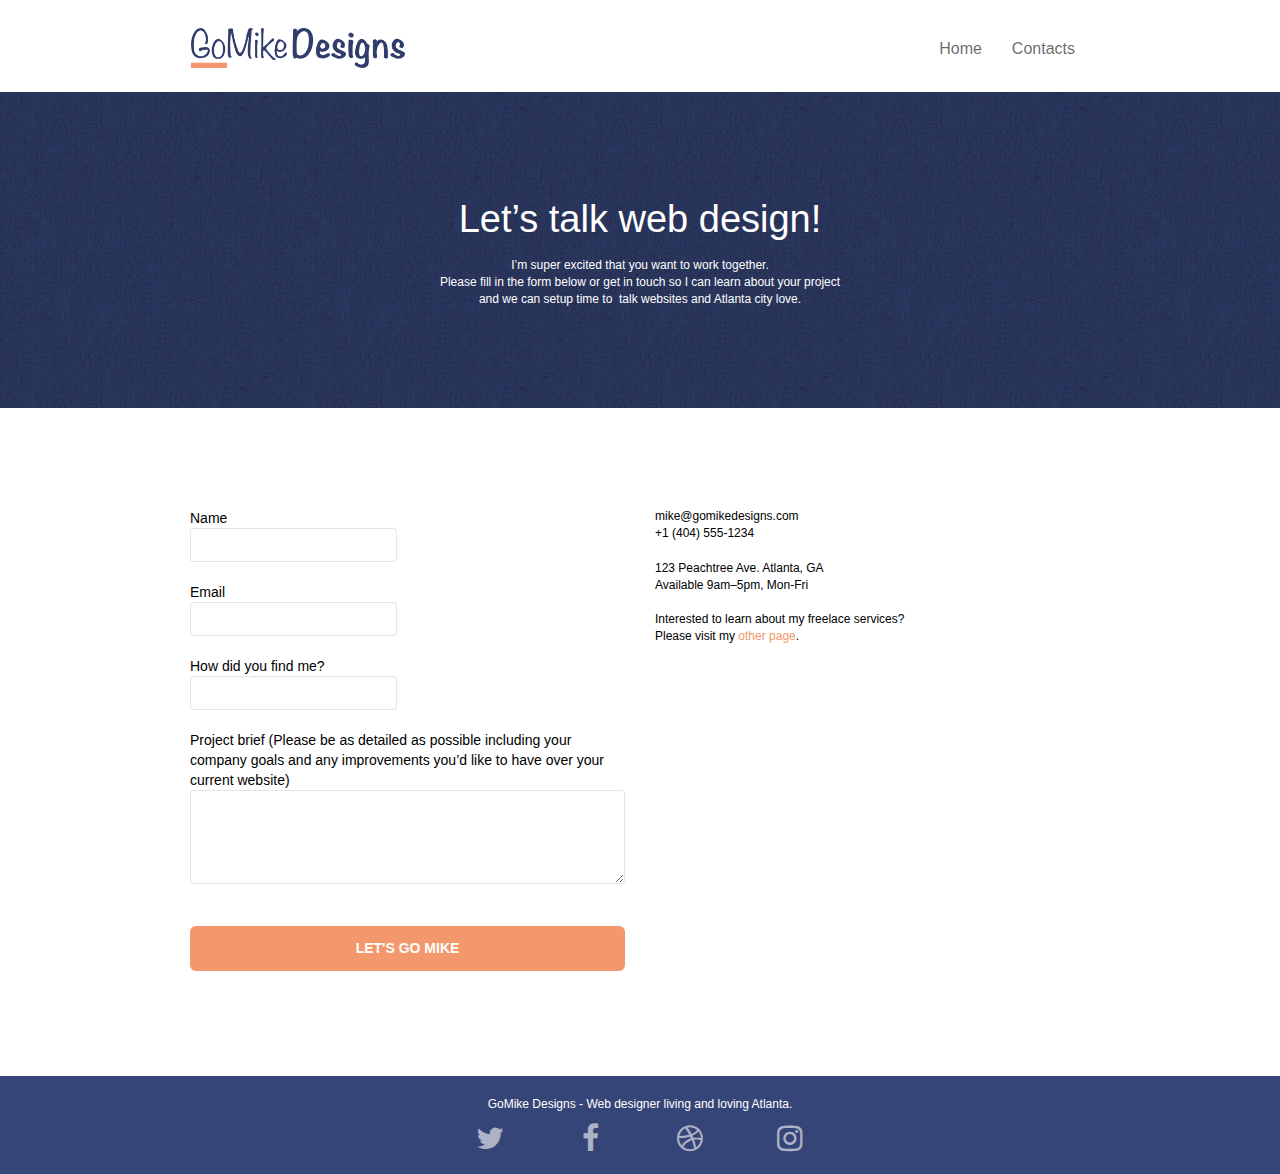
==== commit 5cd75694: "update second page" ====
--- a/page2.html
+++ b/page2.html
@@ -1,5 +1,5 @@
 <!DOCTYPE html>
-<html lang="Default">
+<html lang="en">
   <head>
     <meta charset="utf-8" />
     <meta
@@ -42,21 +42,14 @@
           <div class="container bloc-sm">
             <nav class="navbar row">
               <div class="navbar-header">
-                <div class="keywords" style="color: #cccccc; font-size: 1px">
-                  web agency atlanta, web strategy, web design, logo, website,
-                  web, internet, logo design
-                </div>
                 <a class="navbar-brand" href="index.html"
                   ><img
                     src="img/atlanta%20web%20design%20logo.png"
-                    alt="logo, seo, google, website, internet, web design, design agency"
+                    alt="logo"
                     width="214"
                     height="40"
+                    title="logo"
                 /></a>
-                <div class="keywords" style="color: #cccccc; font-size: 1px">
-                  web agency atlanta, web strategy, web design, logo, website,
-                  web, internet, logo design
-                </div>
 
                 <button
                   id="nav-toggle"
@@ -175,7 +168,7 @@
                   </form>
                 </div>
                 <div class="col-sm-6">
-                  <p>
+                  <p class="formText">
                     mike@gomikedesigns.com<br />+1 (404) 555-1234<br />
                     <br />123 Peachtree Ave. Atlanta, GA<br />Available 9am–5pm,
                     Mon-Fri <br />
@@ -190,16 +183,6 @@
               </div>
             </div>
           </div>
-
-          <!-- bloc-7 END -->
-
-          <!-- ScrollToTop Button -->
-          <a
-            class="bloc-button btn btn-d scrollToTop"
-            onclick="scrollToTarget('1')"
-            ><span class="fa fa-chevron-up"></span
-          ></a>
-          <!-- ScrollToTop Button END-->
         </section>
       </main>
 
@@ -215,28 +198,28 @@
                 <div class="row row-no-gutters social">
                   <div class="col-sm-3">
                     <div class="text-center">
-                      <a class="social" href="index.html"
+                      <a class="social" href="index.html" title="twitter"
                         ><span class="fa fa-twitter icon-md"></span
                       ></a>
                     </div>
                   </div>
                   <div class="col-sm-3">
                     <div class="text-center">
-                      <a class="social" href="index.html"
+                      <a class="social" href="index.html" title="facebook"
                         ><span class="fa fa-facebook icon-md"></span
                       ></a>
                     </div>
                   </div>
                   <div class="col-sm-3">
                     <div class="text-center">
-                      <a class="social" href="index.html"
+                      <a class="social" href="index.html" title="dribbble"
                         ><span class="fa fa-dribbble icon-md"></span
                       ></a>
                     </div>
                   </div>
                   <div class="col-sm-3">
                     <div class="text-center">
-                      <a class="social" href="index.html"
+                      <a class="social" href="index.html" title="instagram"
                         ><span class="fa fa-instagram icon-md"></span
                       ></a>
                     </div>
--- a/style.css
+++ b/style.css
@@ -52,10 +52,18 @@
   position: relative;
 }
 
-/* .bloc .container {
-  padding-left: 0;
-  padding-right: 0;
-} */
+.image-resize-mode {
+  width: 100px;
+  height: auto;
+}
+
+.form-group {
+  color: #000;
+}
+
+.formText {
+  color: #000;
+}
 
 .bloc-lg {
   padding: 100px 50px;
@@ -108,7 +116,7 @@
 }
 
 .texture-paper::before {
-  background: url('img/texture-paper.png');
+  background: url('img/texture-paper.webp');
   background-size: 280px 280px;
 }
 
@@ -856,7 +864,7 @@
 }
 
 .bg-atlanta-20made-20sign {
-  background-image: url('img/atlanta%20made%20sign.jpg');
+  background-image: url('img/atlanta-made-sign.webp');
 }
 
 .bg-atlanta-20made-20sign-20orange {
@@ -1084,6 +1092,6 @@
   }
 
   .rowItem {
-    margin-bottom: 8px;
-  }
-}
+    padding: 10px;
+  }
+}
